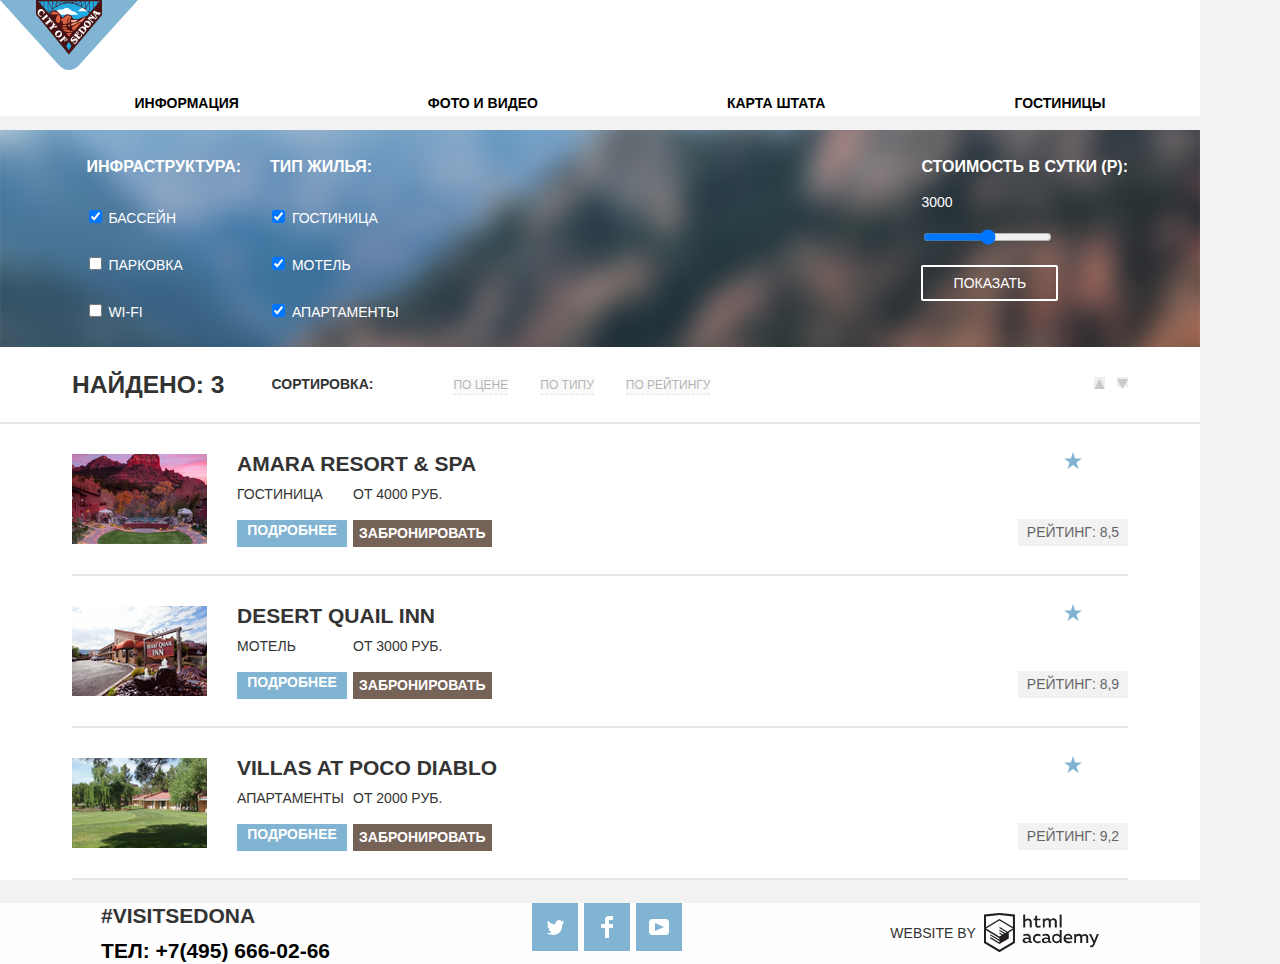
==== hotels.html @ a7560b4e "add basic css" ====
<!DOCTYPE html>
<html lang="en">
<head>
  <meta charset="UTF-8">
  <title>Поиск отелей в Седоне</title>
  <link rel="stylesheet" href="css/style.css">
</head>
<body>
  <header class="page-header">
    <nav>
      <a class="logo" href="index.html">
        <img src="img/logo-sedona.svg" alt="Логотип сайта" width="138" height="70">
      </a>
      <ul class="site-navigation">
        <li><a href="#">Информация</a></li>
        <li><a href="#">Фото и видео</a></li>
        <li><a href="#">Карта штата</a></li>
        <li><a class="current">Гостиницы</a></li>
      </ul>
    </nav>
  </header>
  <main class="page-content">
    <h1 class="visually-hidden">Выбрать подходящий отель в Седоне</h1>
    <section class="filer">
      <h2 class="visually-hidden">Фильтр отелей</h2>
      <form action="https://echo.htmlacademy.ru" method="get" oninput="sumoutput.value=suminput.value" class="hotels-filter-form">
        <div class="left-col-filters">
          <fieldset>
          <legend>Инфраструктура:</legend>
          <ul class="filers-list">
            <li class="filers-item">
              <input type="checkbox" name="swimming-pool" id="filter-swimming-pool" checked>
              <label for="filter-swimming-pool">Бассейн</label>
            </li>
            <li class="filers-item">
              <input type="checkbox" name="parking" id="filter-parking">
              <label for="filter-parking">Парковка</label>
            </li>
            <li class="filers-item">
              <input type="checkbox" name="wifi" id="filter-wifi">
              <label for="filter-wifi">Wi-fi</label>
            </li>
          </ul>
        </fieldset>
        <fieldset>
          <legend>Тип жилья:</legend>
          <ul class="filers-list">
            <li class="filers-item">
              <input type="checkbox" name="hotel" id="filter-hotel" checked>
              <label for="filter-hotel">Гостиница</label>
            </li>
            <li class="filers-item">
              <input type="checkbox" name="motel" id="filter-motel" checked>
              <label for="filter-motel">Мотель</label>
            </li>
            <li class="filers-item">
              <input type="checkbox" name="apartments" id="filter-apartments" checked>
              <label for="filter-apartments">Апартаменты</label>
            </li>
          </ul>
        </fieldset>
        </div>
        <div class="right-col-filters">
          <label for="sum-input">Стоимость в сутки (Р):</label>
          <p>
            <output name="sumoutput">3000</output>
          </p>
          <input type="range" id="sum-input" name="suminput" min="0" max="4000" step="1">
          <p>
            <button type="submit" class="show">Показать</button>
          </p>
        </div>
      </form>
    </section>
    <section class="search-results">
      <h2 class="visually-hidden">Список отелей</h2>
      <section class="sort-hotels">
        <div class="found-hotels">
          <h3 class="found-title">Найдено: 3</h3>
        </div>
        <form action="https://echo.htmlacademy.ru" method="get" class="sorting-form">
          <h4 class="param-sorting-title">Сортировка:</h4>
          <ul class="param-sorting-list">
            <li>
              <button type="submit" class="param">По цене</button>
            </li>
            <li>
              <button type="submit" class="param">По типу</button>
            </li>
            <li>
              <button type="submit" class="param">По рейтингу</button>
            </li>
          </ul>
        </form>
        <form action="https://echo.htmlacademy.ru" method="get" class="ranking-form">
          <ul class="ranking-list">
          <li>
            <button type="submit" class="ranking" aria-label="По возрастанию">
              <svg xmlns="http://www.w3.org/2000/svg" width="11" height="10" viewBox="0 0 11 10"><path class="arrow up" fill="#231F20" d="M5.5 0L0 10h11z"/></svg>
            </button>
          </li>
          <li>
            <button type="submit" class="ranking" aria-label="По убыванию">
              <svg xmlns="http://www.w3.org/2000/svg" width="11" height="10" viewBox="0 0 11 10"><path class="arrow down" fill="#231F20" d="M5.5 10L0 0h11"/></svg>
            </button>
          </li>
        </ul>
        </form>
      </section>
      <ul class="hotels-list">
        <li class="hotels-item">
          <img src="img/hotel-amara.jpg" alt="Отель Amara resort & Spa" width="135" height="90">
          <section class="hotel-info">
            <h3 class="hotel-name">Amara resort & Spa</h3>
            <div class="hotel-info-columns">
              <div class="left-column">
                <span class="hotel-type">Гостиница</span>
                <a class="more-info" href="#">Подробнее</a>
              </div>
              <div class="right-column">
                <span class="price">от 4000 руб.</span>
                <button type="submit" class="book">Забронировать</button>
              </div>
            </div>
          </section>
          <section class="hotel-rating">
            <div class="star-rating"></div>
            <div class="numeric-rating">Рейтинг: 8,5</div>
          </section>
        </li>
        <li class="hotels-item">
          <img src="img/hotel-desert.jpg" alt="Мотель Desert Quail Inn" width="135" height="90">
          <section class="hotel-info">
            <h3 class="hotel-name">Desert Quail Inn</h3>
            <div class="hotel-info-columns">
            <div class="left-column">
              <span class="hotel-type">Мотель</span>
              <a class="more-info" href="#">Подробнее</a>
            </div>
            <div class="right-column">
              <span class="price">от 3000 руб.</span>
              <button type="submit" class="book">Забронировать</button>
            </div>
            </div>
          </section>
          <section class="hotel-rating">
            <div class="star-rating"></div>
            <div class="numeric-rating">Рейтинг: 8,9</div>
          </section>
        </li>
        <li class="hotels-item">
          <img src="img/hotel-villas.jpg" alt="Апартаменты Villas At Poco Diablo" width="135" height="90">
          <section class="hotel-info">
            <h3 class="hotel-name">Villas At Poco Diablo</h3>
            <div class="hotel-info-columns">
            <div class="left-column">
              <span class="hotel-type">Апартаменты</span>
              <a class="more-info" href="#">Подробнее</a>
            </div>
            <div class="right-column">
              <span class="price">от 2000 руб.</span>
              <button type="submit" class="book">Забронировать</button>
            </div>
            </div>
          </section>
          <section class="hotel-rating">
            <div class="star-rating"></div>
            <div class="numeric-rating">Рейтинг: 9,2</div>
          </section>
        </li>
      </ul>
    </section>
  </main>
  <footer class="page-footer">
    <div class="contacts">
      <p>#VisitSedona</p>
      <div><a href="tel:+74956660266">Тел: +7(495) 666-02-66</a></div>
    </div>
    <ul class="socials-list">
      <li class="socials-item">
        <a href="#" target="_blank" aria-label="Twitter">
          <svg class="social-icon" xmlns="http://www.w3.org/2000/svg" xmlns:xlink="http://www.w3.org/1999/xlink" width="17" height="15" viewBox="0 0 17 15"><path fill="#FFF" d="M10.95.144c1.685-.496 2.984.27 3.577 1.179.673-.231 1.331-.481 2.011-.708a2.345 2.345 0 0 1-.857 1.768c.685.17 1.304-.491 1.304-.491-.169 1-1.006 1.788-1.563 2.024-.231 6.75-3.175 11.217-10.077 11.082h-.446c-.41 0-4.164-.46-4.898-1.887 2.271.196 3.893-.422 4.693-1.177-.96-.3-2.679-.477-2.979-2.95.349.106.564.228 1.19.119C1.705 8.247.374 7.53.448 5.33c.285.328 1.067.536 1.34.472C1.085 5.561-.182 2.442.894.85c1.818 1.854 3.735 3.606 7.152 3.773C8.254 2.33 9.183.793 10.95.144z"/></svg>
        </a>
      </li>
      <li class="socials-item">
        <a href="#" target="_blank" aria-label="Facebook">
          <svg xmlns="http://www.w3.org/2000/svg" width="12" height="22" viewBox="0 0 12 22"><path class="social-icon" fill="#FFF" d="M12 4V0H8a4 4 0 0 0-4 4v4H0v4h4v10h4V12h4V8H8V4h4z"/></svg>
        </a>
      </li>
      <li class="socials-item">
        <a href="#" target="_blank" aria-label="YouTube">
          <svg xmlns="http://www.w3.org/2000/svg" xmlns:xlink="http://www.w3.org/1999/xlink" width="20" height="16" viewBox="0 0 20 16"><path class="social-icon" fill="#FFF" d="M17 0H3C1.35 0 0 1.35 0 3v10c0 1.65 1.35 3 3 3h14c1.65 0 3-1.35 3-3V3c0-1.65-1.35-3-3-3zM6.027 11.998V4.002L15.014 8l-8.987 3.998z"/></svg>
        </a>
      </li>
    </ul>
    <p class="copyright">
      <span>Website by </span>
      <a href="https://htmlacademy.ru/intensive/htmlcss" target="_blank">
        <svg id="Layer_1" data-name="Layer 1" xmlns="http://www.w3.org/2000/svg" viewBox="0 0 108.08 36.85"><title>Логотип htmlAcademy</title><path class="html-logo" d="M44.61,26.88a2,2,0,0,0,.55-0.1v1.33a3.25,3.25,0,0,1-1.18.21,1.67,1.67,0,0,1-1.67-1,4.84,4.84,0,0,1-3.14,1.08c-1.51,0-2.91-.83-2.91-2.55,0-2.13,2-2.79,3.71-2.79a11.08,11.08,0,0,1,2.17.25v-0.3c0-1-.76-1.77-2.19-1.77a7.42,7.42,0,0,0-3,.64v-1.7a10.21,10.21,0,0,1,3.19-.55c2.36,0,3.81,1.12,3.81,3.65v3a0.54,0.54,0,0,0,.49.59h0.17Zm-6.44-1.13A1.35,1.35,0,0,0,39.63,27h0.11a3.39,3.39,0,0,0,2.41-1V24.58a9.72,9.72,0,0,0-1.81-.21c-1,0-2.16.33-2.16,1.38h0Zm12.36-6.11a5,5,0,0,1,2.57.64V22a4.08,4.08,0,0,0-2.3-.7,2.75,2.75,0,1,0,0,5.49,5,5,0,0,0,2.43-.64v1.71a6.27,6.27,0,0,1-2.76.57A4.21,4.21,0,0,1,46,24.51q0-.21,0-0.41a4.32,4.32,0,0,1,4.18-4.46h0.38Zm12.17,7.24a2,2,0,0,0,.55-0.1v1.33a3.25,3.25,0,0,1-1.18.21,1.67,1.67,0,0,1-1.67-1,4.84,4.84,0,0,1-3.14,1.08c-1.51,0-2.91-.83-2.91-2.55,0-2.13,2-2.79,3.71-2.79a11.08,11.08,0,0,1,2.17.25v-0.3c0-1-.76-1.77-2.19-1.77a7.42,7.42,0,0,0-3,.64v-1.7a10.21,10.21,0,0,1,3.19-.55c2.36,0,3.81,1.12,3.81,3.65v3a0.54,0.54,0,0,0,.49.59h0.17Zm-6.44-1.13A1.35,1.35,0,0,0,57.73,27h0.11a3.39,3.39,0,0,0,2.41-1V24.58a9.72,9.72,0,0,0-1.81-.21c-1.06,0-2.16.33-2.16,1.38h0ZM73,16V28.2H71.35V26.88a3.88,3.88,0,0,1-3.19,1.54,4.4,4.4,0,0,1,0-8.78,3.81,3.81,0,0,1,3,1.3V16H73Zm-4.53,5.22a2.76,2.76,0,1,0,0,5.52A2.86,2.86,0,0,0,71.15,25V23A2.91,2.91,0,0,0,68.49,21.27ZM79,19.64c3.31,0,4.46,2.68,3.92,5.09H76.7c0.21,1.5,1.67,2.11,3.19,2.11a6.11,6.11,0,0,0,2.64-.59v1.6a7.14,7.14,0,0,1-3,.57C77,28.42,74.78,27,74.78,24a4.18,4.18,0,0,1,4-4.39H79Zm0.09,1.54a2.28,2.28,0,0,0-2.44,2.1v0.06H81.3A2,2,0,0,0,79.13,21.18Zm5.73,7V19.87h1.65v1a3.81,3.81,0,0,1,2.78-1.27A2.86,2.86,0,0,1,91.89,21a4.12,4.12,0,0,1,2.91-1.33A3.06,3.06,0,0,1,98,23V28.2h-1.9V23.05a1.59,1.59,0,0,0-1.42-1.75H94.42a2.8,2.8,0,0,0-2.07,1.12V28.2h-1.9V23.05A1.59,1.59,0,0,0,89,21.31H88.8a3,3,0,0,0-2.21,1.29v5.63H84.86Zm21.31-8.33h1.9l-3.91,9.46c-0.9,2.17-2.09,2.86-3.35,2.86a4.76,4.76,0,0,1-1.1-.14V30.46a2.86,2.86,0,0,0,.85.12c0.9,0,1.58-.64,2.07-1.9l0.17-.42-4-8.4h2l2.86,6.29ZM38.73,1.46V6.22a3.81,3.81,0,0,1,2.7-1.14,3.25,3.25,0,0,1,3.44,3.4v5.15H43V8.72a1.81,1.81,0,0,0-1.61-2h-0.3a2.93,2.93,0,0,0-2.32,1.39v5.52h-1.9V1.46h1.9ZM49.94,2.31v3h3V6.91h-3v3.81c0,1.1.5,1.46,1.58,1.46a4.49,4.49,0,0,0,1.69-.33v1.6A6.8,6.8,0,0,1,51,13.8a2.55,2.55,0,0,1-2.86-2.74V6.89H46.58V5.26h1.5V2.74Zm5.4,11.31V5.28H57v1A3.81,3.81,0,0,1,59.77,5a2.86,2.86,0,0,1,2.6,1.33A4.12,4.12,0,0,1,65.28,5,3.06,3.06,0,0,1,68.44,8.4v5.21h-1.9V8.46a1.59,1.59,0,0,0-1.42-1.75H64.89a2.8,2.8,0,0,0-2.07,1.12v5.78h-1.9V8.46A1.59,1.59,0,0,0,59.5,6.71H59.27A3,3,0,0,0,57.06,8v5.63H55.34ZM71.17,1.45H73V13.6H71.17V1.45ZM14.71,0H14.55L0,1.54V28.21l14.55,8.66,14.55-8.66V1.54Zm12.5,27.1L14.55,34.64,1.9,27.12V16.18l12.59,7.5V25L5.86,19.9v1.31l8.68,5.21v1.39L5.87,22.65V24l8.68,5.21,8.75-5.24V18.31L27.2,16V27.12Zm0-12.53-3.48,2-1.6,1L14.51,13v1.31L21,18.23H21l-0.14.09-1,.54-5.37-3.2V17l4.24,2.52-1,.67-3.2-1.9v1.31l2.1,1.24L14.5,22.1,2,14.65,14.51,7.11Zm0-1.32L14.49,5.76,1.91,13.25v-10L14.56,1.92,27.21,3.25v10h0Z" transform="translate(0 -0.02)" fill="#231f20"/></svg>
      </a>
    </p>
  </footer>
</body>
</html>
---- css/style.css ----
/* Variables */

:root {
  --white: #FFFFFF;
  --dark: #666666;
  --middle-dark: #333333;
  --black: #000000;

  --lightest-gray: #f2f2f2;
  --light-gray: #eeeeee;
  --middle-gray: #CACACA;
  --dark-gray: #A9A9A9;
  --hotels-border-gray: #E5E5E5;

  --light-blue: #81B3D2;
  --blue: #669EC0;
  --dark-blue: #5496BD;

  --light-brown: #766357;
  --brown: #604E43;
  --dark-brown: #503E33;
}

/* Global */

body {
  width: 1200px;
  margin: 0;
  padding: 0;
  font-family: 'PT Sans', sans-serif;
  font-size: 14px;
  line-height: 21px;
  color: var(--middle-dark);
  text-transform: uppercase;
  background-color: var(--lightest-gray);
}

a {
  text-decoration: none;
}

img {
  max-width: 100%;
  height: auto;
}

.visually-hidden {
  position: absolute;
  width: 1px;
  height: 1px;
  overflow: hidden;
  clip: rect(0 0 0 0);
}

/* Main navigation */

.page-header {
  background: var(--white);
}

.site-navigation {
  list-style: none;
  font-weight: bold;
  line-height: 26px;
  display: flex;
  justify-content: space-around;
}

.site-navigation a {
  color: var(--black);
}

.site-navigation a:hover {
  color: var(--light-blue);
}

.site-navigation a:active {
  color: var(--black);
  mix-blend-mode: normal;
  opacity: 0.3;
}

.site-navigation a:focus {
  color: var(--light-brown);
}

/*Promo*/

.page-content {
  background: var(--white);
}

.promo-images {
  position: relative;
}

.promo-images::before {
  content: "";
  width: 456.65px;
  height: 350.88px;
  background-image: url("../img/intro-welcome.svg");
  background-repeat: no-repeat;
  position: absolute;
  top: 77.35px;
  left: 371.38px;
}

.promo-images::after {
  content: "";
  width: 1200px;
  height: 57px;
  background-image: url("../img/intro-mask.svg");
  background-repeat: no-repeat;
  position: absolute;
  bottom: 6px;
  left: 0;
}

.promo p {
  text-align: center;
  line-height: 26px;
}

.promo-content {
  font-weight: bold;
  font-size: 21px;
}

/*Reasons*/

.reasons-list {
  display: flex;
  list-style: none;
  flex-wrap: wrap;
  padding: 0;
}

.main-reason {
  display: flex;
  flex-wrap: wrap;
}

.reason-info {
  width: 400px;
  height: 256px;
  background: var(--light-blue);
  color: var(--white);
  text-align: center;
  display: flex;
  flex-direction: column;
  align-items: center;
  justify-content: center;
}

.advantages-list {
  display: flex;
  list-style: none;
  margin: 0;
  padding: 0;
}

.advantages-item {
  text-align: center;
}

.accommodation::before {
  content: "";
  width: 75px;
  height: 72px;
  background-image: url("../img/icon-1.svg");
  background-position: center center;
  position: absolute;
}

.meals::before {
  content: "";
  width: 75px;
  height: 72px;
  background-image: url("../img/icon-3.svg");
  background-position: center center;
  position: absolute;
}

.souvenirs::before {
  content: "";
  width: 75px;
  height: 72px;
  background-image: url("../img/icon-2.svg");
  background-position: center center;
  position: absolute;
}

.reverse {
  flex-direction: row-reverse;
}

.fixed-width {
  width: 400px;
  background: var(--light-gray);
  color: var(--black);
}

/*Hotels search*/

.hotels-search {
  display: flex;
  flex-direction: column;
  justify-content: center;
  align-items: center;
}

.hotels-search-content {
  text-align: center;
  width: 435px;
}

.hotels-search-title {
  font-weight: bold;
  font-size: 30px;
  line-height: 24px;
}

button.hotels-search {
  width: 568px;
  height: 86px;
  background: var(--light-brown);
  color: var(--white);
  font-size: 21px;
  line-height: 26px;
  text-transform: uppercase;
  font-weight: bold;
}

button.hotels-search:hover {
  background: var(--brown);
}

button.hotels-search:focus {
  background: var(--dark-brown);
  mix-blend-mode: normal;
  color: rgba(255, 255, 255, 0.3);
}

button.search {
  width: 458px;
  height: 58px;
  background: var(--light-blue);
  color: var(--white);
  font-size: 21px;
  line-height: 26px;
  text-transform: uppercase;
  font-weight: bold;
}

button.search:hover {
  background: var(--blue);
}

button.search:focus {
  background: var(--dark-blue);
  mix-blend-mode: normal;
  color: rgba(255, 255, 255, 0.3);
}

.hotels-search-form {
  width: 568px;
  height: 395px;
  display: flex;
  flex-direction: column;
  justify-content: space-evenly;
  align-items: center;
}

.search-inputs p {
  margin: 0;
}

.hotels-search-form label {
  font-weight: bold;
  font-size: 14px;
  line-height: 26px;
}

.hotels-search-form input {
  height: 38px;
  background: var(--lightest-gray);
  font-size: 14px;
  line-height: 26px;
  font-weight: bold;
  color: var(--black);
  text-transform: uppercase;
  border: none;
}

.search-inputs {
  display: flex;
  flex-direction: column;
  align-items: center;
}

.calendar {
  margin-bottom: 30px;
  width: 346px;
  background-image: url("../img/calendar.svg");
  background-position: center center;
  background-repeat: no-repeat;
}

.visitors {
  width: 114px;
  text-align: center;
}

.adults{
  margin-right: 53px;
}

/*Footer*/

.page-footer {
  background: rgba(255, 255, 255, 0.9);
  display: flex;
  justify-content: space-around;
  margin-top: 23px;
}

.contacts {
  font-weight: bold;
  font-size: 21px;
  line-height: 26px;
}

.contacts a {
  color: var(--black);
}

.contacts a:hover {
  color: var(--light-blue);
}

.contacts a:focus {
  mix-blend-mode: normal;
  opacity: 0.3;
}

.contacts p {
  margin: 0 0 9px 0;
}

.socials-list {
  list-style: none;
  display: flex;
  margin: 0;
  padding: 0;
}

.socials-item a {
  width: 46px;
  height: 48px;
  display: flex;
  justify-content: center;
  align-items: center;
  background: var(--light-blue);
  margin-right: 6px;
}

.socials-item a:hover {
  background: var(--blue);
}

.socials-item a:focus, .socials-item a:active {
  background: var(--dark-blue);
}

.social-icon:focus, .social-icon:active {
  mix-blend-mode: normal;
  opacity: 0.3;
}

.copyright {
  margin: 0;
  display: flex;
  justify-content: center;
  align-items: center;
}

.copyright a {
  width: 115px;
  height: 41px;
  margin-left: 8px;
}

.copyright a:hover, .html-logo:hover {
  fill: var(--light-blue);
}

.html-logo:focus, .html-logo:active {
  fill: var(--dark);
  mix-blend-mode: normal;
  opacity: 0.3;
}

/*Hotels page*/
/*Hotels filter*/

.filer {
  background-image: url("../img/background-blur.png");
  background-position: 0 0;
  background-repeat: no-repeat;
  color: var(--white);
}

.left-col-filters fieldset {
  border: none;
  margin-top: 26px;
}

.left-col-filters legend {
  font-size: 16px;
  font-weight: bold;
}

.filers-list {
  padding: 0;
  list-style: none;
}

.filers-item {
  margin-top: 25px;
}

.hotels-filter-form {
  display: flex;
  justify-content: space-between;
}

.left-col-filters {
  display: flex;
  flex-direction: row;
  margin-left: 72px;
}

.right-col-filters {
  margin-right: 72px;
  margin-bottom: 32px;
  margin-top: 26px;
}

.right-col-filters label {
  font-size: 16px;
  font-weight: bold;
}

button.show {
  width: 137px;
  height: 36px;
  border: 2px solid #FFFFFF;
  box-sizing: border-box;
  border-radius: 2px;
  background: transparent;
  font-size: 14px;
  line-height: 21px;
  color: var(--white);
  text-transform: uppercase;
}

/*Sort hotels*/

.sorting-form {
  display: flex;
}

.sort-hotels {
  border-bottom: 2px solid var(--hotels-border-gray);
  padding: 0 72px;
  display: flex;
  align-items: center;
}

.found-hotels {
  display: flex;
  justify-content: space-between;
  align-items: center;
  font-weight: bold;
  font-size: 21px;
  line-height: 26px;
  margin-right: 47px;
}

.param-sorting-title {
  margin-right: 40px;
}

.param-sorting-list, .ranking-list {
  list-style: none;
  display: flex;
  align-items: center;
}

.sorting-form {
  margin-right: auto;
}

button.param {
  border: none;
  font-size: 12px;
  line-height: 18px;
  text-transform: uppercase;
  color: var(--black);
  mix-blend-mode: normal;
  opacity: 0.3;
  margin-right: 32px;
  padding: 0;
  border-bottom: 1px dashed var(--light-blue);
}

button.param:hover {
  opacity: 1;
  color: var(--light-blue);
}

button.param:focus {
  color: var(--black);
  border: none;
}

.ranking {
  border: none;
  width: 11px;
  height: 10px;
  fill: var(--middle-gray);
  padding: 0;
}

.ranking-list li:first-child {
  margin-right: 12px;
}

.arrow {
  fill: var(--middle-gray)
}

.arrow:hover {
  fill: var(--black);
}

.arrow:active, .arrow:focus {
  fill: var(--light-blue);
}

/*Hotels search results*/

.hotels-list {
  list-style: none;
  margin: 0;
  padding: 0;
}

.hotels-item {
  list-style: none;
  display: flex;
  border-bottom: 2px solid var(--hotels-border-gray);
  margin: 0 72px;
  align-items: center;
  justify-content: flex-start;
}

.hotels-item img {
  margin: 30px 30px 30px 0;
}

.hotel-info {
  margin-right: auto;
  display: flex;
  flex-direction: column;
}

.hotel-info-columns {
  display: flex;
}

.hotel-info h3 {
  margin: 0 0 7px 0;
  font-weight: bold;
  font-size: 21px;
  line-height: 26px;
}

.left-column, .right-column {
  display: flex;
  flex-direction: column;
}

.more-info {
  width: 110px;
  height: 27px;
  background: var(--light-blue);
  color: var(--white);
  text-align: center;
  font-weight: bold;
  line-height: 21px;
  margin-right: 6px;
  margin-top: 15.5px;
}

.book {
  height: 27px;
  border: none;
  font-style: normal;
  font-weight: bold;
  font-size: 14px;
  line-height: 21px;
  background: var(--light-brown);
  color: var(--white);
  text-transform: uppercase;
  margin-top: 15.5px;
}

.star-rating {
  width: 110px;
  height: 17px;
  background-image: url("../img/star.svg");
  background-position: center center;
  background-repeat: no-repeat;
  margin-bottom: 50px;
}

.numeric-rating {
  background: var(--lightest-gray);
  color: var(--dark);
  text-align: center;
  padding: 3px 0;
}
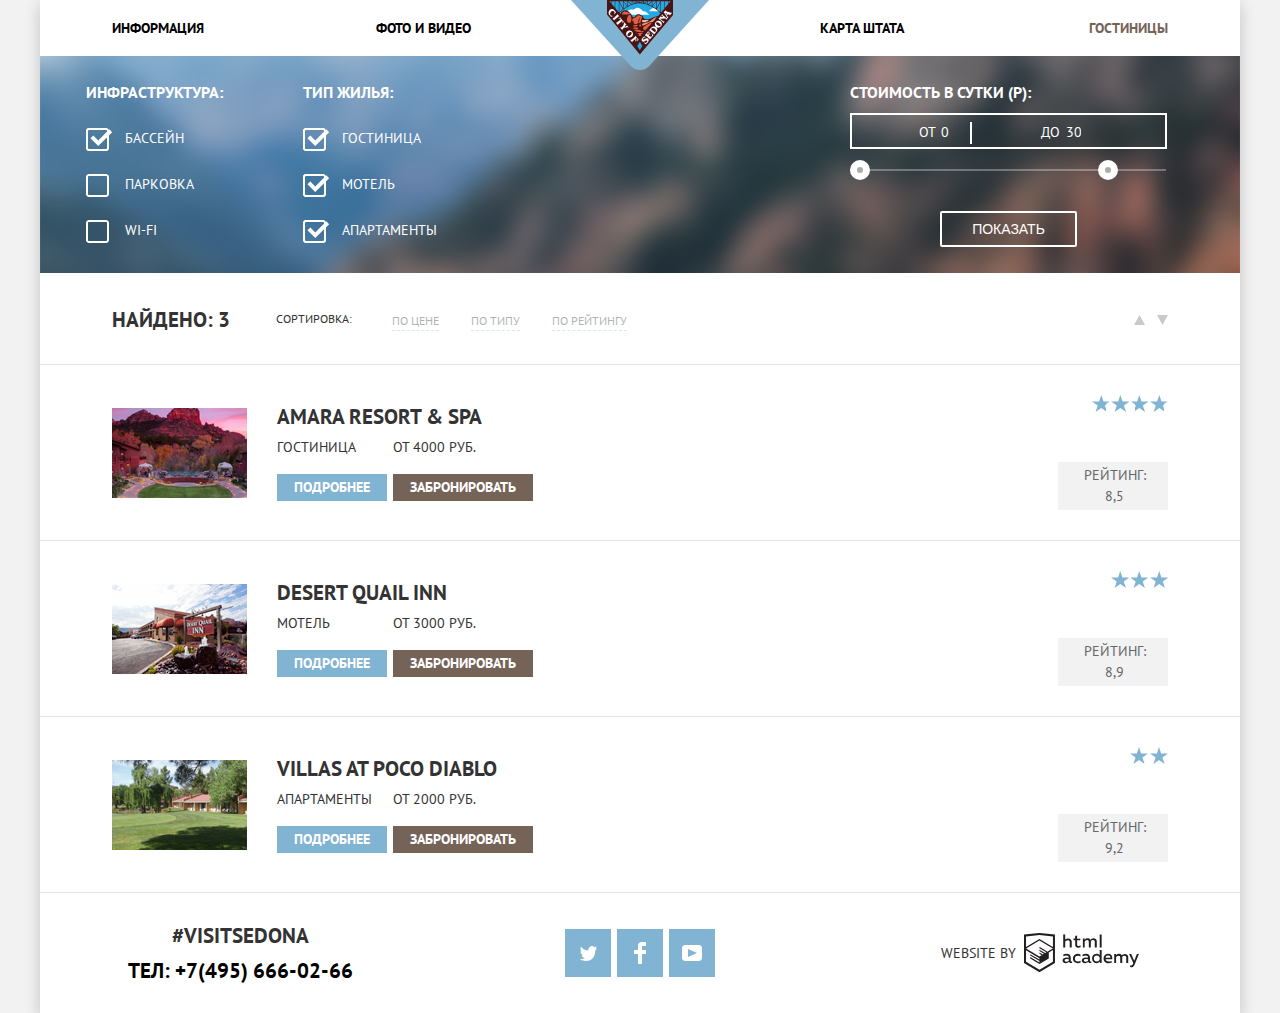
==== commit 2a77e412: "add more css" ====
--- a/hotels.html
+++ b/hotels.html
@@ -1,21 +1,23 @@
 <!DOCTYPE html>
-<html lang="en">
+<html lang="ru">
 <head>
   <meta charset="UTF-8">
   <title>Поиск отелей в Седоне</title>
+  <link href="https://fonts.googleapis.com/css2?family=PT+Sans:wght@400;700&display=swap" rel="stylesheet">
   <link rel="stylesheet" href="css/style.css">
 </head>
-<body>
+<body class="page-body">
+<div class="page-wrap">
   <header class="page-header">
     <nav>
       <a class="logo" href="index.html">
         <img src="img/logo-sedona.svg" alt="Логотип сайта" width="138" height="70">
       </a>
       <ul class="site-navigation">
-        <li><a href="#">Информация</a></li>
-        <li><a href="#">Фото и видео</a></li>
-        <li><a href="#">Карта штата</a></li>
-        <li><a class="current">Гостиницы</a></li>
+        <li class="align-left"><a href="#">Информация</a></li>
+        <li class="align-left"><a href="#">Фото и видео</a></li>
+        <li class="align-right"><a href="#">Карта штата</a></li>
+        <li class="align-right"><a class="current">Гостиницы</a></li>
       </ul>
     </nav>
   </header>
@@ -28,16 +30,16 @@
           <fieldset>
           <legend>Инфраструктура:</legend>
           <ul class="filers-list">
-            <li class="filers-item">
-              <input type="checkbox" name="swimming-pool" id="filter-swimming-pool" checked>
+            <li class="filer-option">
+              <input type="checkbox" name="swimming-pool" id="filter-swimming-pool" class="visually-hidden filter-input-checkbox" checked>
               <label for="filter-swimming-pool">Бассейн</label>
             </li>
-            <li class="filers-item">
-              <input type="checkbox" name="parking" id="filter-parking">
+            <li class="filer-option">
+              <input type="checkbox" name="parking" id="filter-parking" class="visually-hidden filter-input-checkbox">
               <label for="filter-parking">Парковка</label>
             </li>
-            <li class="filers-item">
-              <input type="checkbox" name="wifi" id="filter-wifi">
+            <li class="filer-option">
+              <input type="checkbox" name="wifi" id="filter-wifi" class="visually-hidden filter-input-checkbox">
               <label for="filter-wifi">Wi-fi</label>
             </li>
           </ul>
@@ -45,27 +47,42 @@
         <fieldset>
           <legend>Тип жилья:</legend>
           <ul class="filers-list">
-            <li class="filers-item">
-              <input type="checkbox" name="hotel" id="filter-hotel" checked>
+            <li class="filer-option">
+              <input type="checkbox" name="hotel" id="filter-hotel" class="visually-hidden filter-input-checkbox" checked>
               <label for="filter-hotel">Гостиница</label>
             </li>
-            <li class="filers-item">
-              <input type="checkbox" name="motel" id="filter-motel" checked>
+            <li class="filer-option">
+              <input type="checkbox" name="motel" id="filter-motel" class="visually-hidden filter-input-checkbox" disabled checked>
               <label for="filter-motel">Мотель</label>
             </li>
-            <li class="filers-item">
-              <input type="checkbox" name="apartments" id="filter-apartments" checked>
+            <li class="filer-option">
+              <input type="checkbox" name="apartments" id="filter-apartments" class="visually-hidden filter-input-checkbox" checked>
               <label for="filter-apartments">Апартаменты</label>
             </li>
           </ul>
         </fieldset>
         </div>
         <div class="right-col-filters">
-          <label for="sum-input">Стоимость в сутки (Р):</label>
-          <p>
-            <output name="sumoutput">3000</output>
-          </p>
-          <input type="range" id="sum-input" name="suminput" min="0" max="4000" step="1">
+          <fieldset>
+            <legend>Стоимость в сутки (Р):</legend>
+            <div class="range-filter">
+              <div class="price-controls">
+                <label class="min-price">
+                  от <input type="number" name="min-price" value="0">
+                </label>
+                <label class="max-price">
+                  до <input type="number" name="max-price" value="3000">
+                </label>
+              </div>
+              <div class="range-controls">
+                <div class="scale">
+                  <div class="bar"></div>
+                </div>
+                <div class="toggle toggle-min"></div>
+                <div class="toggle toggle-max"></div>
+              </div>
+            </div>
+          </fieldset>
           <p>
             <button type="submit" class="show">Показать</button>
           </p>
@@ -124,7 +141,7 @@
             </div>
           </section>
           <section class="hotel-rating">
-            <div class="star-rating"></div>
+            <div class="star-rating four-stars"></div>
             <div class="numeric-rating">Рейтинг: 8,5</div>
           </section>
         </li>
@@ -144,7 +161,7 @@
             </div>
           </section>
           <section class="hotel-rating">
-            <div class="star-rating"></div>
+            <div class="star-rating three-stars"></div>
             <div class="numeric-rating">Рейтинг: 8,9</div>
           </section>
         </li>
@@ -164,7 +181,7 @@
             </div>
           </section>
           <section class="hotel-rating">
-            <div class="star-rating"></div>
+            <div class="star-rating two-stars"></div>
             <div class="numeric-rating">Рейтинг: 9,2</div>
           </section>
         </li>
@@ -178,27 +195,22 @@
     </div>
     <ul class="socials-list">
       <li class="socials-item">
-        <a href="#" target="_blank" aria-label="Twitter">
-          <svg class="social-icon" xmlns="http://www.w3.org/2000/svg" xmlns:xlink="http://www.w3.org/1999/xlink" width="17" height="15" viewBox="0 0 17 15"><path fill="#FFF" d="M10.95.144c1.685-.496 2.984.27 3.577 1.179.673-.231 1.331-.481 2.011-.708a2.345 2.345 0 0 1-.857 1.768c.685.17 1.304-.491 1.304-.491-.169 1-1.006 1.788-1.563 2.024-.231 6.75-3.175 11.217-10.077 11.082h-.446c-.41 0-4.164-.46-4.898-1.887 2.271.196 3.893-.422 4.693-1.177-.96-.3-2.679-.477-2.979-2.95.349.106.564.228 1.19.119C1.705 8.247.374 7.53.448 5.33c.285.328 1.067.536 1.34.472C1.085 5.561-.182 2.442.894.85c1.818 1.854 3.735 3.606 7.152 3.773C8.254 2.33 9.183.793 10.95.144z"/></svg>
-        </a>
+        <a href="#" target="_blank" class="twitter" aria-label="Twitter"></a>
       </li>
       <li class="socials-item">
-        <a href="#" target="_blank" aria-label="Facebook">
-          <svg xmlns="http://www.w3.org/2000/svg" width="12" height="22" viewBox="0 0 12 22"><path class="social-icon" fill="#FFF" d="M12 4V0H8a4 4 0 0 0-4 4v4H0v4h4v10h4V12h4V8H8V4h4z"/></svg>
-        </a>
+        <a href="#" target="_blank" class="facebook" aria-label="Facebook"></a>
       </li>
       <li class="socials-item">
-        <a href="#" target="_blank" aria-label="YouTube">
-          <svg xmlns="http://www.w3.org/2000/svg" xmlns:xlink="http://www.w3.org/1999/xlink" width="20" height="16" viewBox="0 0 20 16"><path class="social-icon" fill="#FFF" d="M17 0H3C1.35 0 0 1.35 0 3v10c0 1.65 1.35 3 3 3h14c1.65 0 3-1.35 3-3V3c0-1.65-1.35-3-3-3zM6.027 11.998V4.002L15.014 8l-8.987 3.998z"/></svg>
-        </a>
+        <a href="#" target="_blank" class="youtube" aria-label="YouTube"></a>
       </li>
     </ul>
     <p class="copyright">
       <span>Website by </span>
-      <a href="https://htmlacademy.ru/intensive/htmlcss" target="_blank">
-        <svg id="Layer_1" data-name="Layer 1" xmlns="http://www.w3.org/2000/svg" viewBox="0 0 108.08 36.85"><title>Логотип htmlAcademy</title><path class="html-logo" d="M44.61,26.88a2,2,0,0,0,.55-0.1v1.33a3.25,3.25,0,0,1-1.18.21,1.67,1.67,0,0,1-1.67-1,4.84,4.84,0,0,1-3.14,1.08c-1.51,0-2.91-.83-2.91-2.55,0-2.13,2-2.79,3.71-2.79a11.08,11.08,0,0,1,2.17.25v-0.3c0-1-.76-1.77-2.19-1.77a7.42,7.42,0,0,0-3,.64v-1.7a10.21,10.21,0,0,1,3.19-.55c2.36,0,3.81,1.12,3.81,3.65v3a0.54,0.54,0,0,0,.49.59h0.17Zm-6.44-1.13A1.35,1.35,0,0,0,39.63,27h0.11a3.39,3.39,0,0,0,2.41-1V24.58a9.72,9.72,0,0,0-1.81-.21c-1,0-2.16.33-2.16,1.38h0Zm12.36-6.11a5,5,0,0,1,2.57.64V22a4.08,4.08,0,0,0-2.3-.7,2.75,2.75,0,1,0,0,5.49,5,5,0,0,0,2.43-.64v1.71a6.27,6.27,0,0,1-2.76.57A4.21,4.21,0,0,1,46,24.51q0-.21,0-0.41a4.32,4.32,0,0,1,4.18-4.46h0.38Zm12.17,7.24a2,2,0,0,0,.55-0.1v1.33a3.25,3.25,0,0,1-1.18.21,1.67,1.67,0,0,1-1.67-1,4.84,4.84,0,0,1-3.14,1.08c-1.51,0-2.91-.83-2.91-2.55,0-2.13,2-2.79,3.71-2.79a11.08,11.08,0,0,1,2.17.25v-0.3c0-1-.76-1.77-2.19-1.77a7.42,7.42,0,0,0-3,.64v-1.7a10.21,10.21,0,0,1,3.19-.55c2.36,0,3.81,1.12,3.81,3.65v3a0.54,0.54,0,0,0,.49.59h0.17Zm-6.44-1.13A1.35,1.35,0,0,0,57.73,27h0.11a3.39,3.39,0,0,0,2.41-1V24.58a9.72,9.72,0,0,0-1.81-.21c-1.06,0-2.16.33-2.16,1.38h0ZM73,16V28.2H71.35V26.88a3.88,3.88,0,0,1-3.19,1.54,4.4,4.4,0,0,1,0-8.78,3.81,3.81,0,0,1,3,1.3V16H73Zm-4.53,5.22a2.76,2.76,0,1,0,0,5.52A2.86,2.86,0,0,0,71.15,25V23A2.91,2.91,0,0,0,68.49,21.27ZM79,19.64c3.31,0,4.46,2.68,3.92,5.09H76.7c0.21,1.5,1.67,2.11,3.19,2.11a6.11,6.11,0,0,0,2.64-.59v1.6a7.14,7.14,0,0,1-3,.57C77,28.42,74.78,27,74.78,24a4.18,4.18,0,0,1,4-4.39H79Zm0.09,1.54a2.28,2.28,0,0,0-2.44,2.1v0.06H81.3A2,2,0,0,0,79.13,21.18Zm5.73,7V19.87h1.65v1a3.81,3.81,0,0,1,2.78-1.27A2.86,2.86,0,0,1,91.89,21a4.12,4.12,0,0,1,2.91-1.33A3.06,3.06,0,0,1,98,23V28.2h-1.9V23.05a1.59,1.59,0,0,0-1.42-1.75H94.42a2.8,2.8,0,0,0-2.07,1.12V28.2h-1.9V23.05A1.59,1.59,0,0,0,89,21.31H88.8a3,3,0,0,0-2.21,1.29v5.63H84.86Zm21.31-8.33h1.9l-3.91,9.46c-0.9,2.17-2.09,2.86-3.35,2.86a4.76,4.76,0,0,1-1.1-.14V30.46a2.86,2.86,0,0,0,.85.12c0.9,0,1.58-.64,2.07-1.9l0.17-.42-4-8.4h2l2.86,6.29ZM38.73,1.46V6.22a3.81,3.81,0,0,1,2.7-1.14,3.25,3.25,0,0,1,3.44,3.4v5.15H43V8.72a1.81,1.81,0,0,0-1.61-2h-0.3a2.93,2.93,0,0,0-2.32,1.39v5.52h-1.9V1.46h1.9ZM49.94,2.31v3h3V6.91h-3v3.81c0,1.1.5,1.46,1.58,1.46a4.49,4.49,0,0,0,1.69-.33v1.6A6.8,6.8,0,0,1,51,13.8a2.55,2.55,0,0,1-2.86-2.74V6.89H46.58V5.26h1.5V2.74Zm5.4,11.31V5.28H57v1A3.81,3.81,0,0,1,59.77,5a2.86,2.86,0,0,1,2.6,1.33A4.12,4.12,0,0,1,65.28,5,3.06,3.06,0,0,1,68.44,8.4v5.21h-1.9V8.46a1.59,1.59,0,0,0-1.42-1.75H64.89a2.8,2.8,0,0,0-2.07,1.12v5.78h-1.9V8.46A1.59,1.59,0,0,0,59.5,6.71H59.27A3,3,0,0,0,57.06,8v5.63H55.34ZM71.17,1.45H73V13.6H71.17V1.45ZM14.71,0H14.55L0,1.54V28.21l14.55,8.66,14.55-8.66V1.54Zm12.5,27.1L14.55,34.64,1.9,27.12V16.18l12.59,7.5V25L5.86,19.9v1.31l8.68,5.21v1.39L5.87,22.65V24l8.68,5.21,8.75-5.24V18.31L27.2,16V27.12Zm0-12.53-3.48,2-1.6,1L14.51,13v1.31L21,18.23H21l-0.14.09-1,.54-5.37-3.2V17l4.24,2.52-1,.67-3.2-1.9v1.31l2.1,1.24L14.5,22.1,2,14.65,14.51,7.11Zm0-1.32L14.49,5.76,1.91,13.25v-10L14.56,1.92,27.21,3.25v10h0Z" transform="translate(0 -0.02)" fill="#231f20"/></svg>
+      <a href="https://htmlacademy.ru/intensive/htmlcss" target="_blank" class="html-logo">
+        <svg id="Layer_1" data-name="Layer 1" xmlns="http://www.w3.org/2000/svg" viewBox="0 0 108.08 36.85"><title>Логотип htmlAcademy</title><path d="M44.61,26.88a2,2,0,0,0,.55-0.1v1.33a3.25,3.25,0,0,1-1.18.21,1.67,1.67,0,0,1-1.67-1,4.84,4.84,0,0,1-3.14,1.08c-1.51,0-2.91-.83-2.91-2.55,0-2.13,2-2.79,3.71-2.79a11.08,11.08,0,0,1,2.17.25v-0.3c0-1-.76-1.77-2.19-1.77a7.42,7.42,0,0,0-3,.64v-1.7a10.21,10.21,0,0,1,3.19-.55c2.36,0,3.81,1.12,3.81,3.65v3a0.54,0.54,0,0,0,.49.59h0.17Zm-6.44-1.13A1.35,1.35,0,0,0,39.63,27h0.11a3.39,3.39,0,0,0,2.41-1V24.58a9.72,9.72,0,0,0-1.81-.21c-1,0-2.16.33-2.16,1.38h0Zm12.36-6.11a5,5,0,0,1,2.57.64V22a4.08,4.08,0,0,0-2.3-.7,2.75,2.75,0,1,0,0,5.49,5,5,0,0,0,2.43-.64v1.71a6.27,6.27,0,0,1-2.76.57A4.21,4.21,0,0,1,46,24.51q0-.21,0-0.41a4.32,4.32,0,0,1,4.18-4.46h0.38Zm12.17,7.24a2,2,0,0,0,.55-0.1v1.33a3.25,3.25,0,0,1-1.18.21,1.67,1.67,0,0,1-1.67-1,4.84,4.84,0,0,1-3.14,1.08c-1.51,0-2.91-.83-2.91-2.55,0-2.13,2-2.79,3.71-2.79a11.08,11.08,0,0,1,2.17.25v-0.3c0-1-.76-1.77-2.19-1.77a7.42,7.42,0,0,0-3,.64v-1.7a10.21,10.21,0,0,1,3.19-.55c2.36,0,3.81,1.12,3.81,3.65v3a0.54,0.54,0,0,0,.49.59h0.17Zm-6.44-1.13A1.35,1.35,0,0,0,57.73,27h0.11a3.39,3.39,0,0,0,2.41-1V24.58a9.72,9.72,0,0,0-1.81-.21c-1.06,0-2.16.33-2.16,1.38h0ZM73,16V28.2H71.35V26.88a3.88,3.88,0,0,1-3.19,1.54,4.4,4.4,0,0,1,0-8.78,3.81,3.81,0,0,1,3,1.3V16H73Zm-4.53,5.22a2.76,2.76,0,1,0,0,5.52A2.86,2.86,0,0,0,71.15,25V23A2.91,2.91,0,0,0,68.49,21.27ZM79,19.64c3.31,0,4.46,2.68,3.92,5.09H76.7c0.21,1.5,1.67,2.11,3.19,2.11a6.11,6.11,0,0,0,2.64-.59v1.6a7.14,7.14,0,0,1-3,.57C77,28.42,74.78,27,74.78,24a4.18,4.18,0,0,1,4-4.39H79Zm0.09,1.54a2.28,2.28,0,0,0-2.44,2.1v0.06H81.3A2,2,0,0,0,79.13,21.18Zm5.73,7V19.87h1.65v1a3.81,3.81,0,0,1,2.78-1.27A2.86,2.86,0,0,1,91.89,21a4.12,4.12,0,0,1,2.91-1.33A3.06,3.06,0,0,1,98,23V28.2h-1.9V23.05a1.59,1.59,0,0,0-1.42-1.75H94.42a2.8,2.8,0,0,0-2.07,1.12V28.2h-1.9V23.05A1.59,1.59,0,0,0,89,21.31H88.8a3,3,0,0,0-2.21,1.29v5.63H84.86Zm21.31-8.33h1.9l-3.91,9.46c-0.9,2.17-2.09,2.86-3.35,2.86a4.76,4.76,0,0,1-1.1-.14V30.46a2.86,2.86,0,0,0,.85.12c0.9,0,1.58-.64,2.07-1.9l0.17-.42-4-8.4h2l2.86,6.29ZM38.73,1.46V6.22a3.81,3.81,0,0,1,2.7-1.14,3.25,3.25,0,0,1,3.44,3.4v5.15H43V8.72a1.81,1.81,0,0,0-1.61-2h-0.3a2.93,2.93,0,0,0-2.32,1.39v5.52h-1.9V1.46h1.9ZM49.94,2.31v3h3V6.91h-3v3.81c0,1.1.5,1.46,1.58,1.46a4.49,4.49,0,0,0,1.69-.33v1.6A6.8,6.8,0,0,1,51,13.8a2.55,2.55,0,0,1-2.86-2.74V6.89H46.58V5.26h1.5V2.74Zm5.4,11.31V5.28H57v1A3.81,3.81,0,0,1,59.77,5a2.86,2.86,0,0,1,2.6,1.33A4.12,4.12,0,0,1,65.28,5,3.06,3.06,0,0,1,68.44,8.4v5.21h-1.9V8.46a1.59,1.59,0,0,0-1.42-1.75H64.89a2.8,2.8,0,0,0-2.07,1.12v5.78h-1.9V8.46A1.59,1.59,0,0,0,59.5,6.71H59.27A3,3,0,0,0,57.06,8v5.63H55.34ZM71.17,1.45H73V13.6H71.17V1.45ZM14.71,0H14.55L0,1.54V28.21l14.55,8.66,14.55-8.66V1.54Zm12.5,27.1L14.55,34.64,1.9,27.12V16.18l12.59,7.5V25L5.86,19.9v1.31l8.68,5.21v1.39L5.87,22.65V24l8.68,5.21,8.75-5.24V18.31L27.2,16V27.12Zm0-12.53-3.48,2-1.6,1L14.51,13v1.31L21,18.23H21l-0.14.09-1,.54-5.37-3.2V17l4.24,2.52-1,.67-3.2-1.9v1.31l2.1,1.24L14.5,22.1,2,14.65,14.51,7.11Zm0-1.32L14.49,5.76,1.91,13.25v-10L14.56,1.92,27.21,3.25v10h0Z" transform="translate(0 -0.02)" fill="#231f20"/></svg>
       </a>
     </p>
   </footer>
+  </div>
 </body>
 </html>
--- a/css/style.css
+++ b/css/style.css
@@ -23,16 +23,19 @@
 
 /* Global */
 
-body {
-  width: 1200px;
-  margin: 0;
-  padding: 0;
-  font-family: 'PT Sans', sans-serif;
+.page-body {
+  min-width: 1240px;
+  margin: 0;
+  font-family: 'PT Sans', sans-serif, 'Arial', sans-serif;
   font-size: 14px;
   line-height: 21px;
   color: var(--middle-dark);
   text-transform: uppercase;
   background-color: var(--lightest-gray);
+  min-height: 100%;
+  display: grid;
+  grid-template-rows: min-content 1fr min-content;
+  align-content: start;
 }
 
 a {
@@ -44,26 +47,52 @@
   height: auto;
 }
 
-.visually-hidden {
+.visually-hidden:not(:focus):not(:active),
+input[type="checkbox"].visually-hidden,
+input[type="radio"].visually-hidden {
   position: absolute;
   width: 1px;
   height: 1px;
+  margin: -1px;
+  border: 0;
+  padding: 0;
+  white-space: nowrap;
+  clip-path: inset(100%);
+  clip: rect(0 0 0 0);
   overflow: hidden;
-  clip: rect(0 0 0 0);
-}
+}
+
+.page {
+  height: 100%;
+}
+
+.page-wrap {
+  background: var(--white);
+  box-shadow: 0 5px 15px rgba(0, 1, 1, 0.2);
+  width: 1200px;
+  margin-left: auto;
+  margin-right: auto;
+}
+
 
 /* Main navigation */
-
-.page-header {
-  background: var(--white);
-}
 
 .site-navigation {
   list-style: none;
+  margin: 0;
   font-weight: bold;
   line-height: 26px;
-  display: flex;
-  justify-content: space-around;
+  display: grid;
+  grid-template-columns: repeat(4, 1fr);
+  padding: 15px 72px;
+}
+
+li.align-left {
+  text-align: left;
+}
+
+li.align-right {
+  text-align: right;
 }
 
 .site-navigation a {
@@ -80,15 +109,23 @@
   opacity: 0.3;
 }
 
-.site-navigation a:focus {
+a.current {
   color: var(--light-brown);
 }
 
+.page-header {
+  position: relative;
+}
+
+.logo {
+  display: inline-flex;
+  position: absolute;
+  top: 0;
+  left: 531px;
+  z-index: 1;
+}
+
 /*Promo*/
-
-.page-content {
-  background: var(--white);
-}
 
 .promo-images {
   position: relative;
@@ -99,7 +136,6 @@
   width: 456.65px;
   height: 350.88px;
   background-image: url("../img/intro-welcome.svg");
-  background-repeat: no-repeat;
   position: absolute;
   top: 77.35px;
   left: 371.38px;
@@ -110,23 +146,32 @@
   width: 1200px;
   height: 57px;
   background-image: url("../img/intro-mask.svg");
-  background-repeat: no-repeat;
   position: absolute;
   bottom: 6px;
   left: 0;
 }
 
+.promo-content {
+  padding: 42.5px 340px 51px;
+  text-align: center;
+}
+
 .promo p {
-  text-align: center;
+  margin: 0;
   line-height: 26px;
 }
 
-.promo-content {
+p.promo-text:first-child {
   font-weight: bold;
   font-size: 21px;
+  margin-bottom: 16.5px;
 }
 
 /*Reasons*/
+
+.image-wrap img {
+  display: block;
+}
 
 .reasons-list {
   display: flex;
@@ -138,66 +183,81 @@
 .main-reason {
   display: flex;
   flex-wrap: wrap;
-}
-
-.reason-info {
-  width: 400px;
-  height: 256px;
   background: var(--light-blue);
   color: var(--white);
+}
+
+.reason-info {
+  box-sizing: border-box;
+  width: 400px;
   text-align: center;
-  display: flex;
-  flex-direction: column;
-  align-items: center;
-  justify-content: center;
+  padding: 47px 49px;
+}
+
+.reason-info h3 {
+  margin: 0;
+}
+
+.reason-number {
+  margin-top: 25px;
+  margin-bottom: 23px;
 }
 
 .advantages-list {
   display: flex;
+  flex-wrap: wrap;
   list-style: none;
   margin: 0;
   padding: 0;
+  background: var(--white);
+  color: var(--middle-dark);
 }
 
 .advantages-item {
+  box-sizing: border-box;
+  width: 400px;
   text-align: center;
+  padding: 160px 50px 73px;
+  position: relative;
+}
+
+.advantages-icon::before {
+  content: "";
+  background-repeat: no-repeat;
+  position: absolute;
+  top: 60px;
+  left: 50%;
+  transform: translateX(-50%);
 }
 
 .accommodation::before {
-  content: "";
   width: 75px;
   height: 72px;
   background-image: url("../img/icon-1.svg");
-  background-position: center center;
-  position: absolute;
 }
 
 .meals::before {
-  content: "";
   width: 75px;
-  height: 72px;
+  height: 70px;
   background-image: url("../img/icon-3.svg");
-  background-position: center center;
-  position: absolute;
 }
 
 .souvenirs::before {
-  content: "";
-  width: 75px;
-  height: 72px;
+  width: 64px;
+  height: 77px;
   background-image: url("../img/icon-2.svg");
-  background-position: center center;
-  position: absolute;
 }
 
 .reverse {
   flex-direction: row-reverse;
 }
 
-.fixed-width {
+.background-gray {
   width: 400px;
   background: var(--light-gray);
   color: var(--black);
+  padding-left: 75px;
+  padding-right: 75px;
 }
 
 /*Hotels search*/
@@ -207,6 +267,11 @@
   flex-direction: column;
   justify-content: center;
   align-items: center;
+}
+
+.hotels-search button {
+  cursor: pointer;
+  font-family: inherit;
 }
 
 .hotels-search-content {
@@ -229,6 +294,7 @@
   line-height: 26px;
   text-transform: uppercase;
   font-weight: bold;
+  border: none;
 }
 
 button.hotels-search:hover {
@@ -242,7 +308,7 @@
 }
 
 button.search {
-  width: 458px;
+  width: 100%;
   height: 58px;
   background: var(--light-blue);
   color: var(--white);
@@ -250,6 +316,8 @@
   line-height: 26px;
   text-transform: uppercase;
   font-weight: bold;
+  margin-top: 54px;
+  border: none;
 }
 
 button.search:hover {
@@ -263,16 +331,12 @@
 }
 
 .hotels-search-form {
+  box-sizing: border-box;
   width: 568px;
-  height: 395px;
-  display: flex;
-  flex-direction: column;
-  justify-content: space-evenly;
-  align-items: center;
-}
-
-.search-inputs p {
-  margin: 0;
+  box-shadow: 0 7px 15px rgba(0, 1, 1, 0.15);
+  padding: 55px;
+  position: relative;
+  background: var(--white);
 }
 
 .hotels-search-form label {
@@ -282,52 +346,162 @@
 }
 
 .hotels-search-form input {
+  box-sizing: border-box;
   height: 38px;
+  font-family: inherit;
   background: var(--lightest-gray);
   font-size: 14px;
   line-height: 26px;
   font-weight: bold;
   color: var(--black);
-  text-transform: uppercase;
-  border: none;
-}
-
-.search-inputs {
-  display: flex;
-  flex-direction: column;
+  border: none;
+  padding: 6px 13px;
+}
+
+.dates {
+  display: flex;
+  justify-content: space-between;
   align-items: center;
-}
-
-.calendar {
-  margin-bottom: 30px;
-  width: 346px;
-  background-image: url("../img/calendar.svg");
-  background-position: center center;
-  background-repeat: no-repeat;
+  margin: 0 0 30px;
+  position: relative;
+}
+
+.visitors-counter {
+  display: flex;
+  justify-content: space-between;
 }
 
 .visitors {
+  margin: 0;
+  display: flex;
+  position: relative;
+  justify-content: space-between;
+  width: 50%;
+  align-items: center;
+}
+
+.children {
+  margin-left: 53px;
+}
+
+.visitors-input {
   width: 114px;
   text-align: center;
 }
 
-.adults{
-  margin-right: 53px;
+.date-input {
+  width: 346px;
+  text-transform: uppercase;
+}
+
+.calendar {
+  width: 21px;
+  height: 23px;
+  border: none;
+  background: transparent no-repeat;
+  position: absolute;
+  top: 7px;
+  right: 8px;
+  padding: 0;
+}
+
+button .calendar:last-child {
+  top: 20px;
+}
+
+.calendar-icon:hover {
+  fill: var(--black)
+}
+
+.calendar-icon:active, .calendar-icon:focus {
+  fill: var(--light-blue)
+}
+
+.minus {
+  width: 12px;
+  height: 12px;
+  border: none;
+  padding: 0;
+  position: absolute;
+  background: transparent;
+  top: 12px;
+  left: 130px;
+}
+
+.minus::after {
+  content: "";
+  display: block;
+  width: 12px;
+  height: 3px;
+  background: var(--dark-gray);
+}
+
+.plus {
+  width: 12px;
+  height: 12px;
+  border: none;
+  padding: 0;
+  position: absolute;
+  background: transparent;
+  top: 14px;
+  right: 14px;
+}
+
+.plus::before {
+  content: "";
+  display: block;
+  background: var(--dark-gray);
+  width: 12px;
+  height: 3px;
+}
+
+.plus::after {
+  content: "";
+  display: block;
+  width: 12px;
+  height: 3px;
+  transform: translateY(-85%) rotate(90deg);
+  background: var(--dark-gray);
+}
+
+.minus:hover::after,
+.plus:hover::before,
+.plus:hover::after {
+  background: var(--black);
+}
+
+.minus:focus:after,
+.plus:focus:before,
+.plus:focus::after,
+.minus:active:after,
+.plus:active:before,
+.plus:active::after {
+  background: var(--light-blue);
+}
+
+.map {
+  display: block;
+  margin-top: -395px;
+  margin-bottom: -120px;
 }
 
 /*Footer*/
 
 .page-footer {
   background: rgba(255, 255, 255, 0.9);
-  display: flex;
-  justify-content: space-around;
-  margin-top: 23px;
+  display: grid;
+  grid-template-columns: repeat(3, 1fr);
+  justify-items: center;
+  align-items: center;
+  height: 120px;
+  position: relative;
 }
 
 .contacts {
   font-weight: bold;
   font-size: 21px;
   line-height: 26px;
+  text-align: center;
 }
 
 .contacts a {
@@ -354,25 +528,56 @@
   padding: 0;
 }
 
-.socials-item a {
+.socials-item a{
   width: 46px;
   height: 48px;
   display: flex;
   justify-content: center;
   align-items: center;
   background: var(--light-blue);
+}
+
+.socials-item:not(:last-child) {
   margin-right: 6px;
+}
+
+.twitter::before {
+  content: "";
+  width: 17px;
+  height: 17px;
+  background-image: url("../img/twitter.svg");
+  background-position: center;
+  background-repeat: no-repeat;
+}
+
+.facebook::before {
+  content: "";
+  width: 12px;
+  height: 22px;
+  background-image: url("../img/fb-icon.svg");
+  background-repeat: no-repeat;
+  background-position: center;
+}
+
+.youtube::before {
+  content: "";
+  width: 20px;
+  height: 16px;
+  background-image: url("../img/youtube.svg");
+  background-repeat: no-repeat;
+  background-position: center;
 }
 
 .socials-item a:hover {
   background: var(--blue);
 }
 
-.socials-item a:focus, .socials-item a:active {
+.socials-item a:focus,
+.socials-item a:active {
   background: var(--dark-blue);
 }
 
-.social-icon:focus, .social-icon:active {
+.socials-item a:active::before {
   mix-blend-mode: normal;
   opacity: 0.3;
 }
@@ -390,11 +595,13 @@
   margin-left: 8px;
 }
 
-.copyright a:hover, .html-logo:hover {
+.html-logo:hover path,
+.html-logo:focus path {
   fill: var(--light-blue);
 }
 
-.html-logo:focus, .html-logo:active {
+
+.html-logo:active path {
   fill: var(--dark);
   mix-blend-mode: normal;
   opacity: 0.3;
@@ -408,27 +615,70 @@
   background-position: 0 0;
   background-repeat: no-repeat;
   color: var(--white);
+  padding: 26px 73px 31px 85px;
 }
 
 .left-col-filters fieldset {
   border: none;
-  margin-top: 26px;
-}
+  margin: 0;
+  padding: 0;
+}
+
+.left-col-filters fieldset:nth-child(1) {
+  margin-right: 119px;
+}
+
 
 .left-col-filters legend {
+  padding: 0;
+  margin: 0 0 0 -39px;
   font-size: 16px;
   font-weight: bold;
 }
 
 .filers-list {
-  padding: 0;
   list-style: none;
-}
-
-.filers-item {
+  padding: 0;
+  margin: 0;
+}
+
+.filer-option {
   margin-top: 25px;
 }
 
+.filer-option label {
+  position: relative;
+  display: block;
+  cursor: pointer;
+  user-select: none;
+}
+
+.filter-input-checkbox + label::before {
+  content: "";
+  position: absolute;
+  left: -39px;
+  top: 0;
+  width: 23px;
+  height: 23px;
+  background-image: url("../img/checkbox-off.svg");
+  background-repeat: no-repeat;
+}
+
+.filter-input-checkbox:checked + label::after {
+  content: "";
+  position: absolute;
+  left: -39px;
+  top: 0;
+  width: 27px;
+  height: 23px;
+  background-image: url("../img/checkbox-on.svg");
+  background-repeat: no-repeat;
+}
+
+.filter-input-checkbox:disabled path {
+  fill: var(--dark-gray);
+}
+
 .hotels-filter-form {
   display: flex;
   justify-content: space-between;
@@ -436,19 +686,11 @@
 
 .left-col-filters {
   display: flex;
-  flex-direction: row;
-  margin-left: 72px;
-}
-
-.right-col-filters {
-  margin-right: 72px;
-  margin-bottom: 32px;
-  margin-top: 26px;
-}
-
-.right-col-filters label {
-  font-size: 16px;
-  font-weight: bold;
+}
+
+.right-col-filters p {
+  margin: 0;
+  text-align: center;
 }
 
 button.show {
@@ -462,6 +704,104 @@
   line-height: 21px;
   color: var(--white);
   text-transform: uppercase;
+  cursor: pointer;
+  margin-top: 40px;
+}
+
+.right-col-filters fieldset {
+  border: none;
+  margin: 0;
+  padding: 0;
+}
+
+.right-col-filters legend {
+  font-weight: bold;
+  font-size: 16px;
+  line-height: 21px;
+  text-transform: uppercase;
+  margin: 0 0 10px;
+  padding: 0;
+}
+
+.price-controls {
+  width: 317px;
+  height: 36px;
+  box-sizing: border-box;
+  border: 2px solid var(--white);
+  padding-top: 6.5px;
+  padding-bottom: 8.5px;
+  display: flex;
+  justify-content: space-evenly;
+  position: relative;
+}
+
+.max-price:before {
+  content: "";
+  width: 2px;
+  height: 22px;
+  background: var(--white);
+  margin-right: 37px;
+  position: absolute;
+  right: 156px;
+}
+
+.price-controls label {
+  font-weight: normal;
+  font-size: 14px;
+  line-height: 21px;
+}
+
+.price-controls input {
+  font-family: inherit;
+  font-size: inherit;
+  background: transparent;
+  border: none;
+  color: var(--white);
+  width: 30px;
+}
+
+.range-filter {
+  width: 317px;
+}
+
+.range-controls {
+  margin-top: 20px;
+  position: relative;
+}
+
+.range-controls .scale {
+  height: 2px;
+  width: 316px;
+  background: var(--white);
+  opacity: 0.3;
+}
+
+.range-controls .bar {
+  width: 248px;
+  height: 2px;
+  background: var(--white);
+  opacity: 1;
+}
+
+.range-controls .toggle {
+  box-sizing: border-box;
+  width: 20px;
+  height: 20px;
+  padding: 0;
+  border: 7.64px solid #ffffff;
+  background-color: #ababab;
+  border-radius: 50%;
+  position: absolute;
+  top: -9px;
+  cursor: pointer;
+}
+
+.range-controls .toggle-min {
+  left: 0;
+}
+
+.range-controls .toggle-max {
+  left: 248px;
 }
 
 /*Sort hotels*/
@@ -471,8 +811,8 @@
 }
 
 .sort-hotels {
-  border-bottom: 2px solid var(--hotels-border-gray);
-  padding: 0 72px;
+  border-bottom: 1px solid var(--hotels-border-gray);
+  padding: 29px 72px 31px 72px;
   display: flex;
   align-items: center;
 }
@@ -482,19 +822,27 @@
   justify-content: space-between;
   align-items: center;
   font-weight: bold;
+}
+
+.found-title {
+  margin: 0;
   font-size: 21px;
   line-height: 26px;
-  margin-right: 47px;
 }
 
 .param-sorting-title {
-  margin-right: 40px;
+  margin: 0 40px 0 46px;
+  font-weight: normal;
+  font-size: 12px;
+  line-height: 18px;
 }
 
 .param-sorting-list, .ranking-list {
   list-style: none;
   display: flex;
   align-items: center;
+  margin: 0;
+  padding: 0;
 }
 
 .sorting-form {
@@ -506,12 +854,18 @@
   font-size: 12px;
   line-height: 18px;
   text-transform: uppercase;
+  font-family: inherit;
+  background: transparent;
   color: var(--black);
   mix-blend-mode: normal;
   opacity: 0.3;
+  padding: 0;
+  border-bottom: 1px dashed var(--light-blue);
+  cursor: pointer;
+}
+
+.param-sorting-list li:not(:last-child) {
   margin-right: 32px;
-  padding: 0;
-  border-bottom: 1px dashed var(--light-blue);
 }
 
 button.param:hover {
@@ -530,6 +884,8 @@
   height: 10px;
   fill: var(--middle-gray);
   padding: 0;
+  cursor: pointer;
+  background: transparent;
 }
 
 .ranking-list li:first-child {
@@ -559,17 +915,18 @@
 .hotels-item {
   list-style: none;
   display: flex;
-  border-bottom: 2px solid var(--hotels-border-gray);
-  margin: 0 72px;
+  border-bottom: 1px solid var(--hotels-border-gray);
+  padding: 30px 72px;
   align-items: center;
   justify-content: flex-start;
 }
 
 .hotels-item img {
-  margin: 30px 30px 30px 0;
+  display: block;
 }
 
 .hotel-info {
+  margin-left: 30px;
   margin-right: auto;
   display: flex;
   flex-direction: column;
@@ -598,9 +955,19 @@
   color: var(--white);
   text-align: center;
   font-weight: bold;
-  line-height: 21px;
+  line-height: 27px;
   margin-right: 6px;
   margin-top: 15.5px;
+}
+
+.more-info:hover {
+  background: var(--blue);
+}
+
+.more-info:active {
+  background: var(--dark-blue);
+  mix-blend-mode: normal;
+  color: rgba(255, 255, 255, 0.3);
 }
 
 .book {
@@ -614,20 +981,51 @@
   color: var(--white);
   text-transform: uppercase;
   margin-top: 15.5px;
+  cursor: pointer;
+  font-family: inherit;
+  padding: 3px 17px;
+}
+
+.book:hover {
+  background: var(--brown);
+}
+
+.book:active {
+  background: var(--dark-brown);
+  mix-blend-mode: normal;
+  color: rgba(255, 255, 255, 0.3);
+}
+
+.hotel-rating {
+  width: 110px;
+  display: flex;
+  flex-wrap: wrap;
+  justify-content: flex-end;
 }
 
 .star-rating {
-  width: 110px;
   height: 17px;
   background-image: url("../img/star.svg");
   background-position: center center;
-  background-repeat: no-repeat;
+  background-repeat: space repeat;
   margin-bottom: 50px;
+}
+
+.four-stars {
+  width: 76px
+}
+
+.three-stars {
+  width: 57px;
+}
+
+.two-stars {
+  width: 38px;
 }
 
 .numeric-rating {
   background: var(--lightest-gray);
   color: var(--dark);
   text-align: center;
-  padding: 3px 0;
-}
+  padding: 3px 12px 3px 15px;
+}
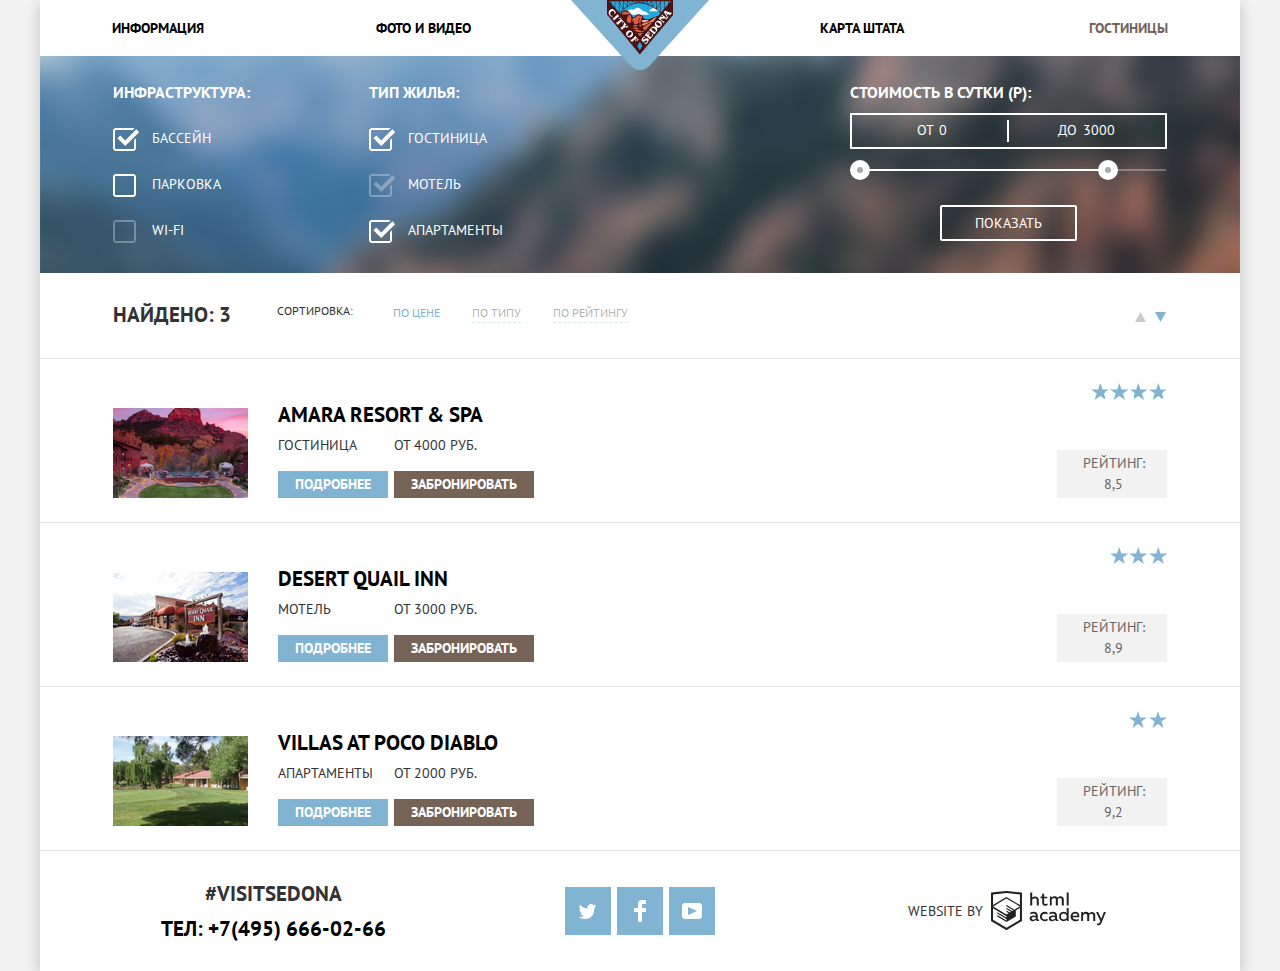
==== commit 49b23efe: "css" ====
--- a/hotels.html
+++ b/hotels.html
@@ -25,7 +25,7 @@
     <h1 class="visually-hidden">Выбрать подходящий отель в Седоне</h1>
     <section class="filer">
       <h2 class="visually-hidden">Фильтр отелей</h2>
-      <form action="https://echo.htmlacademy.ru" method="get" oninput="sumoutput.value=suminput.value" class="hotels-filter-form">
+      <form action="https://echo.htmlacademy.ru" method="get" class="hotels-filter-form">
         <div class="left-col-filters">
           <fieldset>
           <legend>Инфраструктура:</legend>
@@ -39,7 +39,7 @@
               <label for="filter-parking">Парковка</label>
             </li>
             <li class="filer-option">
-              <input type="checkbox" name="wifi" id="filter-wifi" class="visually-hidden filter-input-checkbox">
+              <input type="checkbox" name="wifi" id="filter-wifi" class="visually-hidden filter-input-checkbox" disabled>
               <label for="filter-wifi">Wi-fi</label>
             </li>
           </ul>
@@ -99,7 +99,7 @@
           <h4 class="param-sorting-title">Сортировка:</h4>
           <ul class="param-sorting-list">
             <li>
-              <button type="submit" class="param">По цене</button>
+              <button type="submit" class="param active">По цене</button>
             </li>
             <li>
               <button type="submit" class="param">По типу</button>
@@ -113,12 +113,12 @@
           <ul class="ranking-list">
           <li>
             <button type="submit" class="ranking" aria-label="По возрастанию">
-              <svg xmlns="http://www.w3.org/2000/svg" width="11" height="10" viewBox="0 0 11 10"><path class="arrow up" fill="#231F20" d="M5.5 0L0 10h11z"/></svg>
+              <svg xmlns="http://www.w3.org/2000/svg" width="11" height="10" viewBox="0 0 11 10" fill="#CACACA"><path d="M5.5 0L0 10h11z"/></svg>
             </button>
           </li>
           <li>
-            <button type="submit" class="ranking" aria-label="По убыванию">
-              <svg xmlns="http://www.w3.org/2000/svg" width="11" height="10" viewBox="0 0 11 10"><path class="arrow down" fill="#231F20" d="M5.5 10L0 0h11"/></svg>
+            <button type="submit" class="ranking active" aria-label="По убыванию">
+              <svg xmlns="http://www.w3.org/2000/svg" width="11" height="10" viewBox="0 0 11 10" fill="#CACACA"><path d="M5.5 10L0 0h11"/></svg>
             </button>
           </li>
         </ul>
@@ -128,7 +128,7 @@
         <li class="hotels-item">
           <img src="img/hotel-amara.jpg" alt="Отель Amara resort & Spa" width="135" height="90">
           <section class="hotel-info">
-            <h3 class="hotel-name">Amara resort & Spa</h3>
+            <a href="#" class="hotel-name"><h3>Amara resort & Spa</h3></a>
             <div class="hotel-info-columns">
               <div class="left-column">
                 <span class="hotel-type">Гостиница</span>
@@ -148,7 +148,7 @@
         <li class="hotels-item">
           <img src="img/hotel-desert.jpg" alt="Мотель Desert Quail Inn" width="135" height="90">
           <section class="hotel-info">
-            <h3 class="hotel-name">Desert Quail Inn</h3>
+            <a href="#" class="hotel-name"><h3>Desert Quail Inn</h3></a>
             <div class="hotel-info-columns">
             <div class="left-column">
               <span class="hotel-type">Мотель</span>
@@ -168,7 +168,7 @@
         <li class="hotels-item">
           <img src="img/hotel-villas.jpg" alt="Апартаменты Villas At Poco Diablo" width="135" height="90">
           <section class="hotel-info">
-            <h3 class="hotel-name">Villas At Poco Diablo</h3>
+            <a href="#" class="hotel-name"><h3>Villas At Poco Diablo</h3></a>
             <div class="hotel-info-columns">
             <div class="left-column">
               <span class="hotel-type">Апартаменты</span>
--- a/css/style.css
+++ b/css/style.css
@@ -6,15 +6,17 @@
   --middle-dark: #333333;
   --black: #000000;
 
-  --lightest-gray: #f2f2f2;
-  --light-gray: #eeeeee;
+  --lightest-gray: #F2F2F2;
+  --light-gray: #EEEEEE;
   --middle-gray: #CACACA;
   --dark-gray: #A9A9A9;
   --hotels-border-gray: #E5E5E5;
+  --input-background-gray: #EBEBEB;
 
   --light-blue: #81B3D2;
   --blue: #669EC0;
   --dark-blue: #5496BD;
+  --google-focus-blue: #065ea1;
 
   --light-brown: #766357;
   --brown: #604E43;
@@ -62,10 +64,6 @@
   overflow: hidden;
 }
 
-.page {
-  height: 100%;
-}
-
 .page-wrap {
   background: var(--white);
   box-shadow: 0 5px 15px rgba(0, 1, 1, 0.2);
@@ -99,18 +97,19 @@
   color: var(--black);
 }
 
-.site-navigation a:hover {
+.site-navigation a:not(.current):hover,
+.site-navigation a:not(.current):focus {
   color: var(--light-blue);
 }
 
-.site-navigation a:active {
+.site-navigation a:not(.current):active {
   color: var(--black);
-  mix-blend-mode: normal;
   opacity: 0.3;
 }
 
 a.current {
   color: var(--light-brown);
+  cursor: auto;
 }
 
 .page-header {
@@ -131,14 +130,18 @@
   position: relative;
 }
 
+.promo-images img {
+  display: block;
+}
+
 .promo-images::before {
   content: "";
-  width: 456.65px;
-  height: 350.88px;
+  width: 458px;
+  height: 352px;
   background-image: url("../img/intro-welcome.svg");
   position: absolute;
-  top: 77.35px;
-  left: 371.38px;
+  top: 77px;
+  left: 371px;
 }
 
 .promo-images::after {
@@ -147,12 +150,12 @@
   height: 57px;
   background-image: url("../img/intro-mask.svg");
   position: absolute;
-  bottom: 6px;
+  bottom: -1px;
   left: 0;
 }
 
 .promo-content {
-  padding: 42.5px 340px 51px;
+  padding: 42px 340px 52px;
   text-align: center;
 }
 
@@ -164,13 +167,14 @@
 p.promo-text:first-child {
   font-weight: bold;
   font-size: 21px;
-  margin-bottom: 16.5px;
+  margin-bottom: 43px;
 }
 
 /*Reasons*/
 
 .image-wrap img {
   display: block;
+  width: 800px;
 }
 
 .reasons-list {
@@ -178,6 +182,7 @@
   list-style: none;
   flex-wrap: wrap;
   padding: 0;
+  margin: 0;
 }
 
 .main-reason {
@@ -191,10 +196,20 @@
   box-sizing: border-box;
   width: 400px;
   text-align: center;
-  padding: 47px 49px;
-}
-
-.reason-info h3 {
+  padding-top: 49px;
+  padding-left: 45px;
+  padding-right: 45px;
+}
+
+.reasons-item-title {
+  margin: 0;
+  font-weight: bold;
+  font-size: 21px;
+  line-height: 21px;
+}
+
+p.reasons-text-content {
+  padding: 0;
   margin: 0;
 }
 
@@ -211,13 +226,24 @@
   padding: 0;
   background: var(--white);
   color: var(--middle-dark);
+}
+
+.advantages-title {
+  font-weight: bold;
+  font-size: 21px;
+  line-height: 21px;
+  margin: 0 0 25px;
+}
+
+.advantages-text {
+  margin: 0;
 }
 
 .advantages-item {
   box-sizing: border-box;
   width: 400px;
   text-align: center;
-  padding: 160px 50px 73px;
+  padding: 160px 50px 82px;
   position: relative;
 }
 
@@ -244,7 +270,7 @@
 
 .souvenirs::before {
   width: 64px;
-  height: 77px;
+  height: 76px;
   background-image: url("../img/icon-2.svg");
 }
 
@@ -256,17 +282,21 @@
   width: 400px;
   background: var(--light-gray);
   color: var(--black);
-  padding-left: 75px;
-  padding-right: 75px;
+  padding-left: 69px;
+  padding-right: 69px;
+  padding-bottom: 54px;
 }
 
 /*Hotels search*/
 
-.hotels-search {
+.hotels-search-section {
+  padding-top: 58px;
   display: flex;
   flex-direction: column;
   justify-content: center;
   align-items: center;
+  text-align: center;
+  position: relative;
 }
 
 .hotels-search button {
@@ -274,15 +304,18 @@
   font-family: inherit;
 }
 
-.hotels-search-content {
-  text-align: center;
-  width: 435px;
+.hotels-search-text {
+  padding-top: 30px;
+  padding-bottom: 45px;
+  margin: 0;
+  line-height: 24px;
 }
 
 .hotels-search-title {
   font-weight: bold;
   font-size: 30px;
   line-height: 24px;
+  margin: 0;
 }
 
 button.hotels-search {
@@ -295,6 +328,7 @@
   text-transform: uppercase;
   font-weight: bold;
   border: none;
+  font-family: inherit;
 }
 
 button.hotels-search:hover {
@@ -335,8 +369,9 @@
   width: 568px;
   box-shadow: 0 7px 15px rgba(0, 1, 1, 0.15);
   padding: 55px;
-  position: relative;
   background: var(--white);
+  position: absolute;
+  top: 291px;
 }
 
 .hotels-search-form label {
@@ -366,37 +401,22 @@
   position: relative;
 }
 
-.visitors-counter {
-  display: flex;
-  justify-content: space-between;
-}
-
-.visitors {
-  margin: 0;
-  display: flex;
-  position: relative;
-  justify-content: space-between;
-  width: 50%;
-  align-items: center;
-}
-
-.children {
-  margin-left: 53px;
-}
-
-.visitors-input {
-  width: 114px;
-  text-align: center;
-}
-
 .date-input {
   width: 346px;
   text-transform: uppercase;
 }
 
+.date-input:hover {
+  background: var(--input-background-gray);
+}
+
+.date-input:focus {
+  background: var(--white);
+}
+
 .calendar {
-  width: 21px;
-  height: 23px;
+  width: 25px;
+  height: 25px;
   border: none;
   background: transparent no-repeat;
   position: absolute;
@@ -409,23 +429,57 @@
   top: 20px;
 }
 
-.calendar-icon:hover {
-  fill: var(--black)
-}
-
-.calendar-icon:active, .calendar-icon:focus {
+.calendar:hover > svg,
+.calendar:focus > svg {
+  fill: var(--black);
+}
+
+.calendar:active > svg {
   fill: var(--light-blue)
 }
 
+.visitors-counter {
+  display: flex;
+  justify-content: space-between;
+}
+
+.visitors {
+  margin: 0;
+  display: flex;
+  width: 50%;
+  align-items: center;
+  justify-content: flex-end;
+}
+
+.visitors label {
+  margin-right: auto;
+}
+
+.children {
+  margin-left: 53px;
+}
+
+.visitors-input {
+  width: 38px;
+  text-align: center;
+}
+
+.visitors input {
+  padding-left: 0;
+  padding-right: 0;
+}
+
+.operator {
+  width: 38px;
+  height: 38px;
+  background: var(--lightest-gray);
+  margin: 0;
+  padding: 0;
+}
+
 .minus {
-  width: 12px;
-  height: 12px;
-  border: none;
-  padding: 0;
-  position: absolute;
-  background: transparent;
-  top: 12px;
-  left: 130px;
+  border: none;
+  padding: 0;
 }
 
 .minus::after {
@@ -434,17 +488,14 @@
   width: 12px;
   height: 3px;
   background: var(--dark-gray);
+  margin: auto;
 }
 
 .plus {
-  width: 12px;
-  height: 12px;
-  border: none;
-  padding: 0;
-  position: absolute;
-  background: transparent;
-  top: 14px;
-  right: 14px;
+  border: none;
+  padding: 0;
+  top: 0;
+  right: 0;
 }
 
 .plus::before {
@@ -453,6 +504,7 @@
   background: var(--dark-gray);
   width: 12px;
   height: 3px;
+  margin: auto;
 }
 
 .plus::after {
@@ -462,6 +514,7 @@
   height: 3px;
   transform: translateY(-85%) rotate(90deg);
   background: var(--dark-gray);
+  margin: auto;
 }
 
 .minus:hover::after,
@@ -480,9 +533,9 @@
 }
 
 .map {
+  border: none;
   display: block;
-  margin-top: -395px;
-  margin-bottom: -120px;
+  margin-bottom: -127px;
 }
 
 /*Footer*/
@@ -495,6 +548,8 @@
   align-items: center;
   height: 120px;
   position: relative;
+  padding-right: 50px;
+  padding-left: 50px;
 }
 
 .contacts {
@@ -502,6 +557,7 @@
   font-size: 21px;
   line-height: 26px;
   text-align: center;
+
 }
 
 .contacts a {
@@ -513,6 +569,7 @@
 }
 
 .contacts a:focus {
+  color: var(--black);
   mix-blend-mode: normal;
   opacity: 0.3;
 }
@@ -615,7 +672,7 @@
   background-position: 0 0;
   background-repeat: no-repeat;
   color: var(--white);
-  padding: 26px 73px 31px 85px;
+  padding: 26px 73px 32px 73px;
 }
 
 .left-col-filters fieldset {
@@ -631,7 +688,7 @@
 
 .left-col-filters legend {
   padding: 0;
-  margin: 0 0 0 -39px;
+  margin: 0;
   font-size: 16px;
   font-weight: bold;
 }
@@ -651,12 +708,13 @@
   display: block;
   cursor: pointer;
   user-select: none;
+  padding-left: 39px;
 }
 
 .filter-input-checkbox + label::before {
   content: "";
   position: absolute;
-  left: -39px;
+  left: 0;
   top: 0;
   width: 23px;
   height: 23px;
@@ -667,7 +725,7 @@
 .filter-input-checkbox:checked + label::after {
   content: "";
   position: absolute;
-  left: -39px;
+  left: 0;
   top: 0;
   width: 27px;
   height: 23px;
@@ -675,8 +733,27 @@
   background-repeat: no-repeat;
 }
 
-.filter-input-checkbox:disabled path {
-  fill: var(--dark-gray);
+.filter-input-checkbox:checked + label::before {
+  display: none;
+}
+
+.filter-input-checkbox:focus + label::after,
+.filter-input-checkbox:focus + label::before {
+  box-shadow: 0 0 1px 3px var(--google-focus-blue);
+}
+
+/*.hotels-filter-form input[type=checkbox]:disabled + label:before{*/
+/*  opacity: 0.3;*/
+/*  cursor: auto;*/
+/*}*/
+.filter-input-checkbox:disabled + label::after,
+.filter-input-checkbox:disabled + label::before {
+  opacity: 0.3;
+  cursor: auto;
+}
+
+.filter-input-checkbox:disabled + label {
+  cursor: auto;
 }
 
 .hotels-filter-form {
@@ -705,7 +782,14 @@
   color: var(--white);
   text-transform: uppercase;
   cursor: pointer;
-  margin-top: 40px;
+  margin-top: 34px;
+  font-family: inherit;
+}
+
+button.show:hover,
+button.show:focus {
+  background: var(--white);
+  color: var(--black);
 }
 
 .right-col-filters fieldset {
@@ -731,8 +815,11 @@
   padding-top: 6.5px;
   padding-bottom: 8.5px;
   display: flex;
-  justify-content: space-evenly;
+  justify-content: space-between;
   position: relative;
+  padding-left: 65px;
+  padding-right: 20px;
+  align-items: center;
 }
 
 .max-price:before {
@@ -740,7 +827,6 @@
   width: 2px;
   height: 22px;
   background: var(--white);
-  margin-right: 37px;
   position: absolute;
   right: 156px;
 }
@@ -757,7 +843,7 @@
   background: transparent;
   border: none;
   color: var(--white);
-  width: 30px;
+  width: 60px;
 }
 
 .range-filter {
@@ -772,15 +858,13 @@
 .range-controls .scale {
   height: 2px;
   width: 316px;
-  background: var(--white);
-  opacity: 0.3;
+  background: rgba(255, 255, 255, 0.3);
 }
 
 .range-controls .bar {
   width: 248px;
   height: 2px;
   background: var(--white);
-  opacity: 1;
 }
 
 .range-controls .toggle {
@@ -812,22 +896,20 @@
 
 .sort-hotels {
   border-bottom: 1px solid var(--hotels-border-gray);
-  padding: 29px 72px 31px 72px;
-  display: flex;
-  align-items: center;
+  padding: 29px 70px 30px 73px;
+  display: flex;
 }
 
 .found-hotels {
   display: flex;
   justify-content: space-between;
-  align-items: center;
-  font-weight: bold;
 }
 
 .found-title {
   margin: 0;
   font-size: 21px;
   line-height: 26px;
+  font-weight: bold;
 }
 
 .param-sorting-title {
@@ -840,7 +922,6 @@
 .param-sorting-list, .ranking-list {
   list-style: none;
   display: flex;
-  align-items: center;
   margin: 0;
   padding: 0;
 }
@@ -875,13 +956,21 @@
 
 button.param:focus {
   color: var(--black);
-  border: none;
-}
+  border-bottom: 1px dashed transparent;
+}
+
+.param.active {
+  opacity: 1;
+  color: var(--light-blue);
+  border-bottom: 1px dashed transparent;
+  cursor: auto;
+}
+
 
 .ranking {
   border: none;
-  width: 11px;
-  height: 10px;
+  width: 20px;
+  height: 20px;
   fill: var(--middle-gray);
   padding: 0;
   cursor: pointer;
@@ -889,19 +978,29 @@
 }
 
 .ranking-list li:first-child {
-  margin-right: 12px;
-}
-
-.arrow {
-  fill: var(--middle-gray)
-}
-
-.arrow:hover {
+  margin-right: 0;
+}
+
+.ranking-list {
+  padding-top: 5px;
+}
+
+.ranking:hover > svg,
+.ranking:focus > svg{
   fill: var(--black);
 }
 
-.arrow:active, .arrow:focus {
+.ranking:active > svg {
   fill: var(--light-blue);
+}
+
+.ranking.active > svg {
+  fill: var(--light-blue);
+  cursor: auto;
+}
+
+.param.active {
+
 }
 
 /*Hotels search results*/
@@ -916,8 +1015,8 @@
   list-style: none;
   display: flex;
   border-bottom: 1px solid var(--hotels-border-gray);
-  padding: 30px 72px;
-  align-items: center;
+  padding: 24px 73px;
+  align-items: flex-end;
   justify-content: flex-start;
 }
 
@@ -941,6 +1040,20 @@
   font-weight: bold;
   font-size: 21px;
   line-height: 26px;
+}
+
+.hotel-name {
+  color: var(--black);
+}
+
+.hotel-name:hover,
+.hotel-name:focus {
+  color: var(--light-blue);
+}
+
+.hotel-name:active {
+  color: var(--black);
+  opacity: 0.3;
 }
 
 .left-column, .right-column {
@@ -1005,6 +1118,7 @@
 
 .star-rating {
   height: 17px;
+  width: 19px;
   background-image: url("../img/star.svg");
   background-position: center center;
   background-repeat: space repeat;
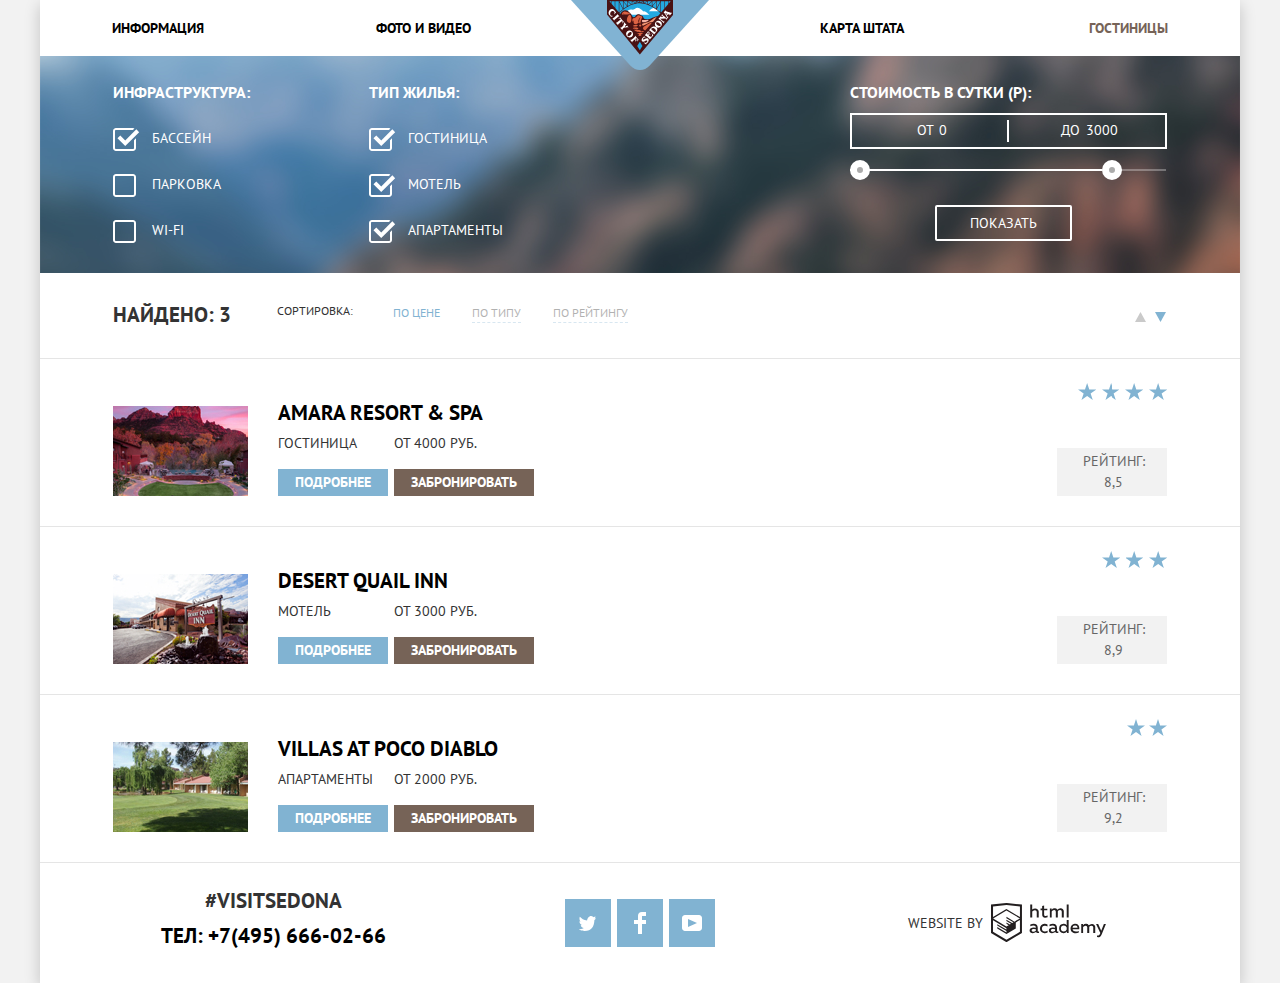
==== commit 9bb21488: "add javascript for the search form" ====
--- a/hotels.html
+++ b/hotels.html
@@ -4,6 +4,7 @@
   <meta charset="UTF-8">
   <title>Поиск отелей в Седоне</title>
   <link href="https://fonts.googleapis.com/css2?family=PT+Sans:wght@400;700&display=swap" rel="stylesheet">
+  <link rel="stylesheet" href="css/normalize.css">
   <link rel="stylesheet" href="css/style.css">
 </head>
 <body class="page-body">
@@ -39,7 +40,7 @@
               <label for="filter-parking">Парковка</label>
             </li>
             <li class="filer-option">
-              <input type="checkbox" name="wifi" id="filter-wifi" class="visually-hidden filter-input-checkbox" disabled>
+              <input type="checkbox" name="wifi" id="filter-wifi" class="visually-hidden filter-input-checkbox">
               <label for="filter-wifi">Wi-fi</label>
             </li>
           </ul>
@@ -52,7 +53,7 @@
               <label for="filter-hotel">Гостиница</label>
             </li>
             <li class="filer-option">
-              <input type="checkbox" name="motel" id="filter-motel" class="visually-hidden filter-input-checkbox" disabled checked>
+              <input type="checkbox" name="motel" id="filter-motel" class="visually-hidden filter-input-checkbox" checked>
               <label for="filter-motel">Мотель</label>
             </li>
             <li class="filer-option">
--- a/css/style.css
+++ b/css/style.css
@@ -35,9 +35,9 @@
   text-transform: uppercase;
   background-color: var(--lightest-gray);
   min-height: 100%;
-  display: grid;
-  grid-template-rows: min-content 1fr min-content;
-  align-content: start;
+  /*display: grid;*/
+  /*grid-template-rows: min-content 1fr min-content;*/
+  /*align-content: start;*/
 }
 
 a {
@@ -296,7 +296,6 @@
   justify-content: center;
   align-items: center;
   text-align: center;
-  position: relative;
 }
 
 .hotels-search button {
@@ -316,6 +315,10 @@
   font-size: 30px;
   line-height: 24px;
   margin: 0;
+}
+
+.search-wrap {
+  position: relative;
 }
 
 button.hotels-search {
@@ -329,6 +332,8 @@
   font-weight: bold;
   border: none;
   font-family: inherit;
+  z-index: 3;
+  position: relative;
 }
 
 button.hotels-search:hover {
@@ -371,7 +376,37 @@
   padding: 55px;
   background: var(--white);
   position: absolute;
-  top: 291px;
+  top: 86px;
+  display: none;
+  z-index: 2;
+}
+
+.is-open {
+  display: block;
+}
+
+.animation-open {
+  animation-name: bounce-down;
+  animation-duration: 0.6s;
+}
+
+@keyframes bounce-down {
+  0%    { transform: translateY(-86px); }
+  70%   { transform: translateY(30px);  }
+  90%   { transform: translateY(-10px); }
+  100%  { transform: translateY(0);     }
+}
+
+.modal-error {
+  animation-name: shake;
+  animation-duration: 0.6s;
+}
+
+@keyframes shake {
+  0%, 100%                { transform: translateX(0);     }
+  10%, 30%, 50%, 70%, 90% { transform: translateX(-10px); }
+  20%, 40%, 60%, 80%      { transform: translateX(10px);  }
+
 }
 
 .hotels-search-form label {
@@ -404,14 +439,25 @@
 .date-input {
   width: 346px;
   text-transform: uppercase;
-}
-
-.date-input:hover {
+  outline: none;
+  border: 2px solid transparent;
+  box-sizing: border-box;
+}
+
+.date-input:hover,
+.visitors-input:hover {
   background: var(--input-background-gray);
 }
 
-.date-input:focus {
+.date-input:focus,
+.visitors-input:focus {
   background: var(--white);
+  border: 2px solid var(--hotels-border-gray);
+  box-sizing: border-box;
+}
+
+.hotels-search-form button {
+  cursor: pointer;
 }
 
 .calendar {
@@ -423,6 +469,7 @@
   top: 7px;
   right: 8px;
   padding: 0;
+  outline: none;
 }
 
 button .calendar:last-child {
@@ -435,7 +482,7 @@
 }
 
 .calendar:active > svg {
-  fill: var(--light-blue)
+  fill: var(--light-blue);
 }
 
 .visitors-counter {
@@ -467,6 +514,7 @@
 .visitors input {
   padding-left: 0;
   padding-right: 0;
+  outline: none;
 }
 
 .operator {
@@ -535,8 +583,23 @@
 .map {
   border: none;
   display: block;
-  margin-bottom: -127px;
-}
+  margin-bottom: -126px;
+  position: relative;
+
+}
+
+/*.map iframe {*/
+/*  z-index: 2;*/
+/*  position: absolute;*/
+/*  top: 0;*/
+/*  left: 0;*/
+/*}*/
+
+/*.map img {*/
+/*  position: absolute;*/
+/*  top: 0;*/
+/*  left: 0;*/
+/*}*/
 
 /*Footer*/
 
@@ -557,7 +620,7 @@
   font-size: 21px;
   line-height: 26px;
   text-align: center;
-
+  padding-bottom: 10px;
 }
 
 .contacts a {
@@ -768,6 +831,7 @@
 .right-col-filters p {
   margin: 0;
   text-align: center;
+  padding-right: 10px;
 }
 
 button.show {
@@ -843,7 +907,7 @@
   background: transparent;
   border: none;
   color: var(--white);
-  width: 60px;
+  width: 57px;
 }
 
 .range-filter {
@@ -862,7 +926,7 @@
 }
 
 .range-controls .bar {
-  width: 248px;
+  width: 252px;
   height: 2px;
   background: var(--white);
 }
@@ -885,7 +949,7 @@
 }
 
 .range-controls .toggle-max {
-  left: 248px;
+  left: 252px;
 }
 
 /*Sort hotels*/
@@ -1015,7 +1079,7 @@
   list-style: none;
   display: flex;
   border-bottom: 1px solid var(--hotels-border-gray);
-  padding: 24px 73px;
+  padding: 24px 73px 30px;
   align-items: flex-end;
   justify-content: flex-start;
 }
@@ -1036,7 +1100,7 @@
 }
 
 .hotel-info h3 {
-  margin: 0 0 7px 0;
+  margin: 0;
   font-weight: bold;
   font-size: 21px;
   line-height: 26px;
@@ -1044,6 +1108,7 @@
 
 .hotel-name {
   color: var(--black);
+  margin-bottom: 7px;
 }
 
 .hotel-name:hover,
@@ -1122,19 +1187,19 @@
   background-image: url("../img/star.svg");
   background-position: center center;
   background-repeat: space repeat;
-  margin-bottom: 50px;
+  margin-bottom: 48px;
 }
 
 .four-stars {
-  width: 76px
+  width: 89px
 }
 
 .three-stars {
-  width: 57px;
+  width: 65px;
 }
 
 .two-stars {
-  width: 38px;
+  width: 40px;
 }
 
 .numeric-rating {
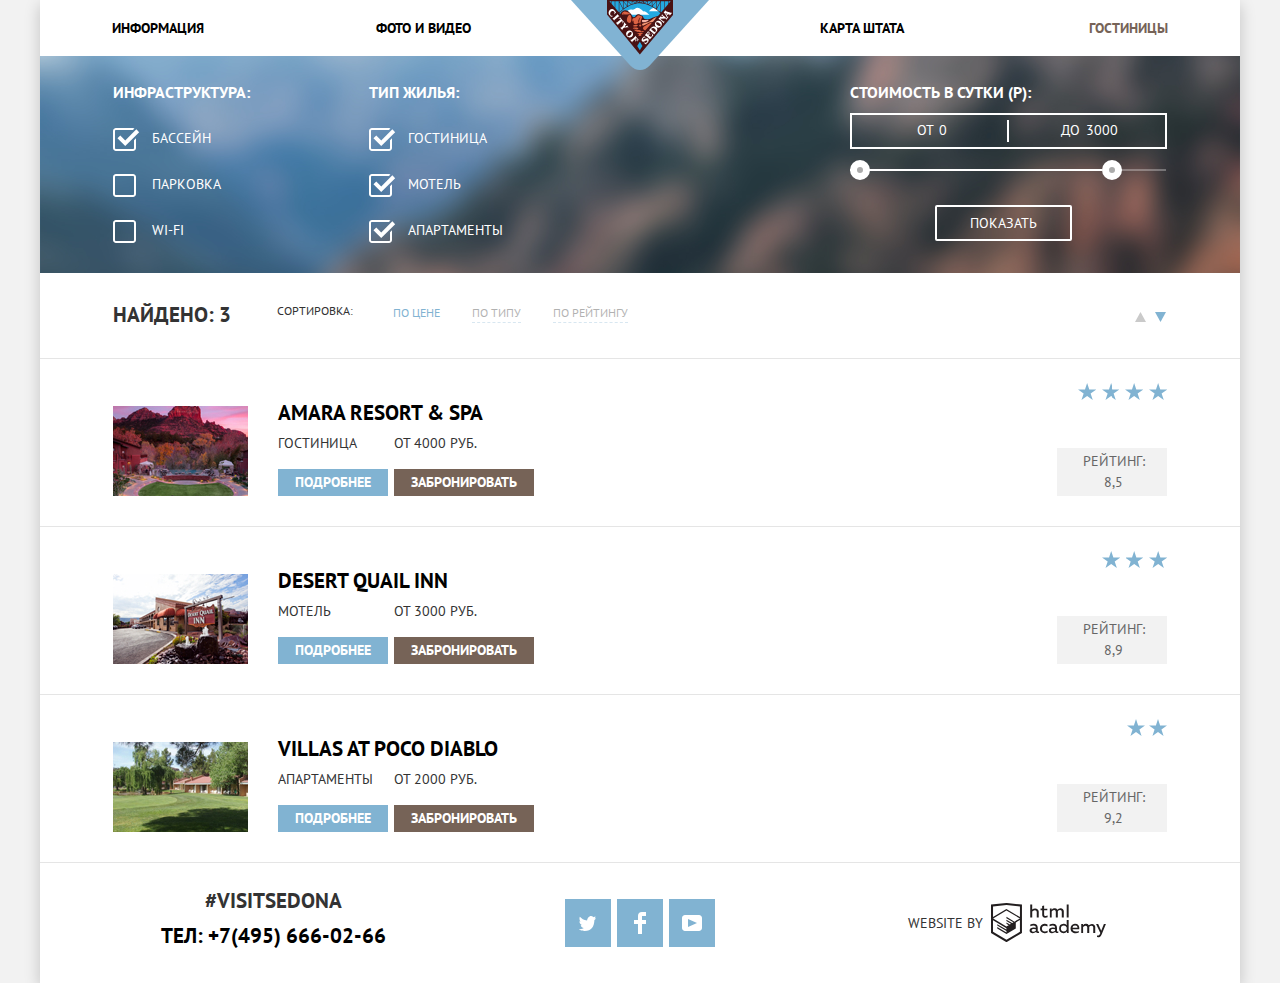
==== commit 781a072d: "add corrections, add min-files" ====
--- a/hotels.html
+++ b/hotels.html
@@ -79,8 +79,8 @@
                 <div class="scale">
                   <div class="bar"></div>
                 </div>
-                <div class="toggle toggle-min"></div>
-                <div class="toggle toggle-max"></div>
+                <div class="toggle toggle-min" tabindex="0"></div>
+                <div class="toggle toggle-max" tabindex="0"></div>
               </div>
             </div>
           </fieldset>
--- a/css/style.css
+++ b/css/style.css
@@ -1,3 +1,10 @@
+/*
+* Prefixed by https://autoprefixer.github.io
+* PostCSS: v7.0.29,
+* Autoprefixer: v9.7.6
+* Browsers: last 2 version,not dead,not ie <= 11
+*/
+
 /* Variables */
 
 :root {
@@ -28,16 +35,13 @@
 .page-body {
   min-width: 1240px;
   margin: 0;
-  font-family: 'PT Sans', sans-serif, 'Arial', sans-serif;
+  font-family: 'PT Sans', 'Arial', sans-serif;
   font-size: 14px;
   line-height: 21px;
   color: var(--middle-dark);
   text-transform: uppercase;
   background-color: var(--lightest-gray);
   min-height: 100%;
-  /*display: grid;*/
-  /*grid-template-rows: min-content 1fr min-content;*/
-  /*align-content: start;*/
 }
 
 a {
@@ -59,6 +63,7 @@
   border: 0;
   padding: 0;
   white-space: nowrap;
+  -webkit-clip-path: inset(100%);
   clip-path: inset(100%);
   clip: rect(0 0 0 0);
   overflow: hidden;
@@ -72,7 +77,6 @@
   margin-right: auto;
 }
 
-
 /* Main navigation */
 
 .site-navigation {
@@ -83,10 +87,6 @@
   display: grid;
   grid-template-columns: repeat(4, 1fr);
   padding: 15px 72px;
-}
-
-li.align-left {
-  text-align: left;
 }
 
 li.align-right {
@@ -334,15 +334,16 @@
   font-family: inherit;
   z-index: 3;
   position: relative;
-}
-
-button.hotels-search:hover {
+  cursor: pointer;
+}
+
+button.hotels-search:hover,
+button.hotels-search:focus {
   background: var(--brown);
 }
 
-button.hotels-search:focus {
+button.hotels-search:active {
   background: var(--dark-brown);
-  mix-blend-mode: normal;
   color: rgba(255, 255, 255, 0.3);
 }
 
@@ -359,11 +360,12 @@
   border: none;
 }
 
-button.search:hover {
+button.search:hover,
+button.search:focus {
   background: var(--blue);
 }
 
-button.search:focus {
+button.search:active {
   background: var(--dark-blue);
   mix-blend-mode: normal;
   color: rgba(255, 255, 255, 0.3);
@@ -386,27 +388,17 @@
 }
 
 .animation-open {
+  -webkit-animation-name: bounce-down;
   animation-name: bounce-down;
+  -webkit-animation-duration: 0.6s;
   animation-duration: 0.6s;
 }
 
-@keyframes bounce-down {
-  0%    { transform: translateY(-86px); }
-  70%   { transform: translateY(30px);  }
-  90%   { transform: translateY(-10px); }
-  100%  { transform: translateY(0);     }
-}
-
 .modal-error {
+  -webkit-animation-name: shake;
   animation-name: shake;
+  -webkit-animation-duration: 0.6s;
   animation-duration: 0.6s;
-}
-
-@keyframes shake {
-  0%, 100%                { transform: translateX(0);     }
-  10%, 30%, 50%, 70%, 90% { transform: translateX(-10px); }
-  20%, 40%, 60%, 80%      { transform: translateX(10px);  }
-
 }
 
 .hotels-search-form label {
@@ -424,7 +416,6 @@
   line-height: 26px;
   font-weight: bold;
   color: var(--black);
-  border: none;
   padding: 6px 13px;
 }
 
@@ -509,6 +500,7 @@
 .visitors-input {
   width: 38px;
   text-align: center;
+  border: none;
 }
 
 .visitors input {
@@ -567,13 +559,13 @@
 
 .minus:hover::after,
 .plus:hover::before,
-.plus:hover::after {
+.plus:hover::after,
+.minus:focus::after,
+.plus:focus::before,
+.plus:focus::after {
   background: var(--black);
 }
 
-.minus:focus:after,
-.plus:focus:before,
-.plus:focus::after,
 .minus:active:after,
 .plus:active:before,
 .plus:active::after {
@@ -588,18 +580,12 @@
 
 }
 
-/*.map iframe {*/
-/*  z-index: 2;*/
-/*  position: absolute;*/
-/*  top: 0;*/
-/*  left: 0;*/
-/*}*/
-
-/*.map img {*/
-/*  position: absolute;*/
-/*  top: 0;*/
-/*  left: 0;*/
-/*}*/
+.map iframe {
+  z-index: 1;
+  position: absolute;
+  top: 0;
+  left: 0;
+}
 
 /*Footer*/
 
@@ -613,6 +599,7 @@
   position: relative;
   padding-right: 50px;
   padding-left: 50px;
+  z-index: 2;
 }
 
 .contacts {
@@ -627,11 +614,12 @@
   color: var(--black);
 }
 
-.contacts a:hover {
+.contacts a:hover,
+.contacts a:focus {
   color: var(--light-blue);
 }
 
-.contacts a:focus {
+.contacts a:active {
   color: var(--black);
   mix-blend-mode: normal;
   opacity: 0.3;
@@ -648,7 +636,7 @@
   padding: 0;
 }
 
-.socials-item a{
+.socials-item a {
   width: 46px;
   height: 48px;
   display: flex;
@@ -688,11 +676,11 @@
   background-position: center;
 }
 
-.socials-item a:hover {
+.socials-item a:hover,
+.socials-item a:focus {
   background: var(--blue);
 }
 
-.socials-item a:focus,
 .socials-item a:active {
   background: var(--dark-blue);
 }
@@ -731,8 +719,9 @@
 /*Hotels filter*/
 
 .filer {
+  background-color: var(--dark-blue);
   background-image: url("../img/background-blur.png");
-  background-position: 0 0;
+  background-position: center top;
   background-repeat: no-repeat;
   color: var(--white);
   padding: 26px 73px 32px 73px;
@@ -770,6 +759,8 @@
   position: relative;
   display: block;
   cursor: pointer;
+  -webkit-user-select: none;
+  -moz-user-select: none;
   user-select: none;
   padding-left: 39px;
 }
@@ -805,17 +796,8 @@
   box-shadow: 0 0 1px 3px var(--google-focus-blue);
 }
 
-/*.hotels-filter-form input[type=checkbox]:disabled + label:before{*/
-/*  opacity: 0.3;*/
-/*  cursor: auto;*/
-/*}*/
-.filter-input-checkbox:disabled + label::after,
-.filter-input-checkbox:disabled + label::before {
+.filter-input-checkbox:disabled + label {
   opacity: 0.3;
-  cursor: auto;
-}
-
-.filter-input-checkbox:disabled + label {
   cursor: auto;
 }
 
@@ -886,7 +868,7 @@
   align-items: center;
 }
 
-.max-price:before {
+.max-price::before {
   content: "";
   width: 2px;
   height: 22px;
@@ -983,7 +965,8 @@
   line-height: 18px;
 }
 
-.param-sorting-list, .ranking-list {
+.param-sorting-list,
+.ranking-list {
   list-style: none;
   display: flex;
   margin: 0;
@@ -1013,12 +996,13 @@
   margin-right: 32px;
 }
 
-button.param:hover {
+button.param:hover,
+button.param:focus {
   opacity: 1;
   color: var(--light-blue);
 }
 
-button.param:focus {
+button.param:active {
   color: var(--black);
   border-bottom: 1px dashed transparent;
 }
@@ -1030,7 +1014,6 @@
   cursor: auto;
 }
 
-
 .ranking {
   border: none;
   width: 20px;
@@ -1063,10 +1046,6 @@
   cursor: auto;
 }
 
-.param.active {
-
-}
-
 /*Hotels search results*/
 
 .hotels-list {
@@ -1121,9 +1100,14 @@
   opacity: 0.3;
 }
 
-.left-column, .right-column {
+.left-column,
+.right-column {
   display: flex;
   flex-direction: column;
+}
+
+.left-column {
+  margin-right: 6px;
 }
 
 .more-info {
@@ -1134,11 +1118,11 @@
   text-align: center;
   font-weight: bold;
   line-height: 27px;
-  margin-right: 6px;
   margin-top: 15.5px;
 }
 
-.more-info:hover {
+.more-info:hover,
+.more-info:focus {
   background: var(--blue);
 }
 
@@ -1164,7 +1148,8 @@
   padding: 3px 17px;
 }
 
-.book:hover {
+.book:hover,
+.book:focus {
   background: var(--brown);
 }
 
@@ -1208,3 +1193,31 @@
   text-align: center;
   padding: 3px 12px 3px 15px;
 }
+
+/*Animation*/
+
+@-webkit-keyframes bounce-down {
+  0%    { transform: translateY(-86px); }
+  70%   { transform: translateY(30px);  }
+  90%   { transform: translateY(-10px); }
+  100%  { transform: translateY(0);     }
+}
+
+@keyframes bounce-down {
+  0%    { transform: translateY(-86px); }
+  70%   { transform: translateY(30px);  }
+  90%   { transform: translateY(-10px); }
+  100%  { transform: translateY(0);     }
+}
+
+@-webkit-keyframes shake {
+  0%, 100%                { transform: translateX(0);     }
+  10%, 30%, 50%, 70%, 90% { transform: translateX(-10px); }
+  20%, 40%, 60%, 80%      { transform: translateX(10px);  }
+}
+
+@keyframes shake {
+  0%, 100%                { transform: translateX(0);     }
+  10%, 30%, 50%, 70%, 90% { transform: translateX(-10px); }
+  20%, 40%, 60%, 80%      { transform: translateX(10px);  }
+}
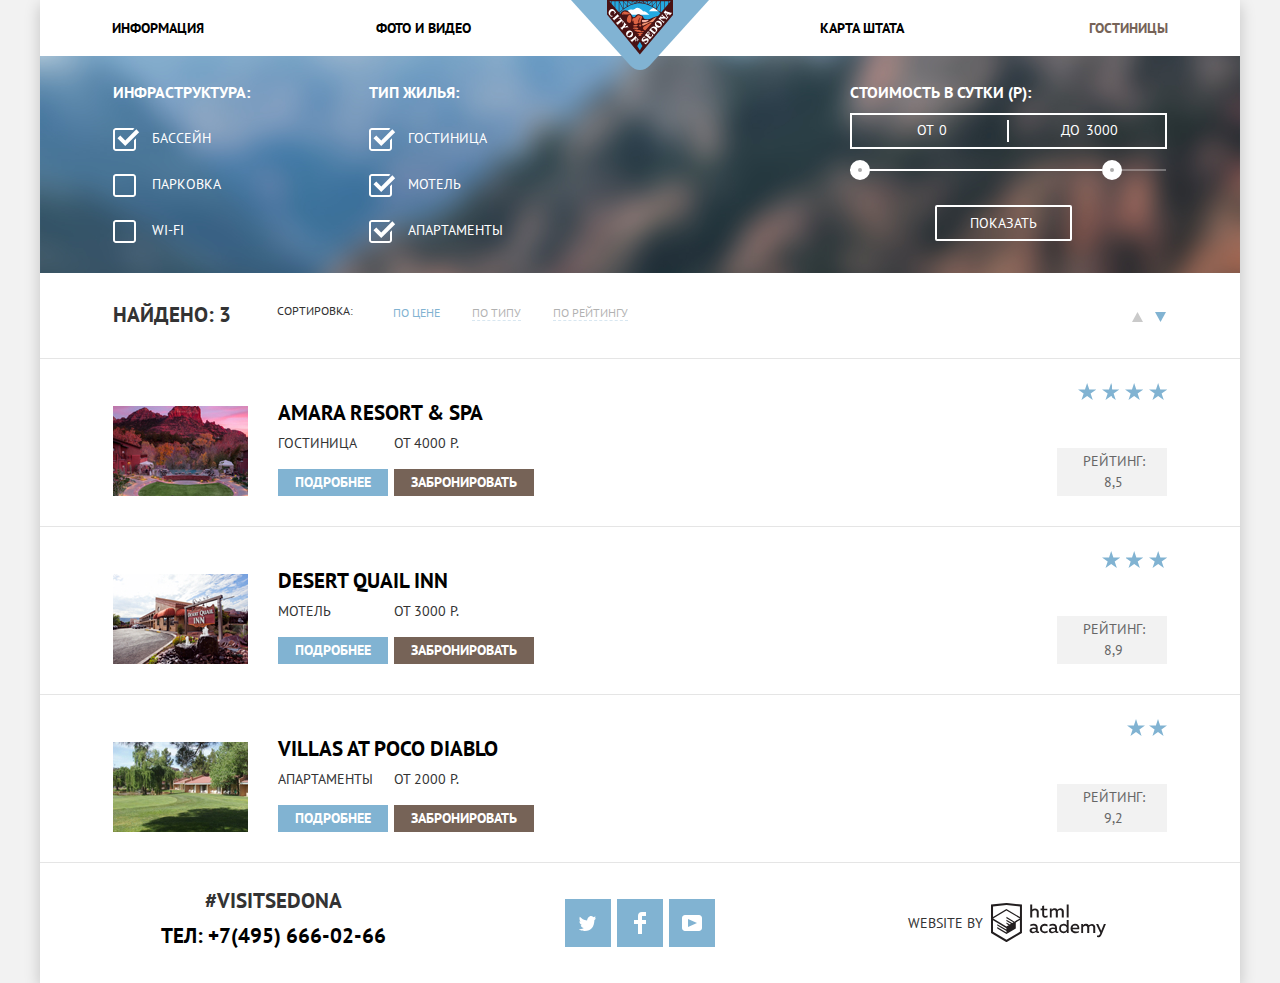
==== commit 167811be: "add changes after the first review" ====
--- a/hotels.html
+++ b/hotels.html
@@ -4,8 +4,8 @@
   <meta charset="UTF-8">
   <title>Поиск отелей в Седоне</title>
   <link href="https://fonts.googleapis.com/css2?family=PT+Sans:wght@400;700&display=swap" rel="stylesheet">
-  <link rel="stylesheet" href="css/normalize.css">
-  <link rel="stylesheet" href="css/style.css">
+  <link rel="stylesheet" href="css/normalize-min.css">
+  <link rel="stylesheet" href="css/style-min.css">
 </head>
 <body class="page-body">
 <div class="page-wrap">
@@ -15,8 +15,8 @@
         <img src="img/logo-sedona.svg" alt="Логотип сайта" width="138" height="70">
       </a>
       <ul class="site-navigation">
-        <li class="align-left"><a href="#">Информация</a></li>
-        <li class="align-left"><a href="#">Фото и видео</a></li>
+        <li><a href="#">Информация</a></li>
+        <li><a href="#">Фото и видео</a></li>
         <li class="align-right"><a href="#">Карта штата</a></li>
         <li class="align-right"><a class="current">Гостиницы</a></li>
       </ul>
@@ -84,9 +84,7 @@
               </div>
             </div>
           </fieldset>
-          <p>
-            <button type="submit" class="show">Показать</button>
-          </p>
+          <button type="submit" class="show">Показать</button>
         </div>
       </form>
     </section>
@@ -96,34 +94,34 @@
         <div class="found-hotels">
           <h3 class="found-title">Найдено: 3</h3>
         </div>
-        <form action="https://echo.htmlacademy.ru" method="get" class="sorting-form">
+        <div class="sorting-form">
           <h4 class="param-sorting-title">Сортировка:</h4>
           <ul class="param-sorting-list">
             <li>
-              <button type="submit" class="param active">По цене</button>
-            </li>
-            <li>
-              <button type="submit" class="param">По типу</button>
-            </li>
-            <li>
-              <button type="submit" class="param">По рейтингу</button>
-            </li>
-          </ul>
-        </form>
-        <form action="https://echo.htmlacademy.ru" method="get" class="ranking-form">
+              <a class="param active">По цене</a>
+            </li>
+            <li>
+              <a href="#" class="param">По типу</a>
+            </li>
+            <li>
+              <a href="#" class="param">По рейтингу</a>
+            </li>
+          </ul>
+        </div>
+        <div class="ranking-form">
           <ul class="ranking-list">
-          <li>
-            <button type="submit" class="ranking" aria-label="По возрастанию">
-              <svg xmlns="http://www.w3.org/2000/svg" width="11" height="10" viewBox="0 0 11 10" fill="#CACACA"><path d="M5.5 0L0 10h11z"/></svg>
-            </button>
-          </li>
-          <li>
-            <button type="submit" class="ranking active" aria-label="По убыванию">
-              <svg xmlns="http://www.w3.org/2000/svg" width="11" height="10" viewBox="0 0 11 10" fill="#CACACA"><path d="M5.5 10L0 0h11"/></svg>
-            </button>
-          </li>
-        </ul>
-        </form>
+            <li>
+              <a href="#" class="ranking" aria-label="По возрастанию">
+                <svg xmlns="http://www.w3.org/2000/svg" width="11" height="10" viewBox="0 0 11 10" fill="#CACACA"><path d="M5.5 0L0 10h11z"/></svg>
+              </a>
+            </li>
+            <li>
+              <a class="ranking active" aria-label="По убыванию">
+                <svg xmlns="http://www.w3.org/2000/svg" width="11" height="10" viewBox="0 0 11 10" fill="#CACACA"><path d="M5.5 10L0 0h11"/></svg>
+              </a>
+            </li>
+          </ul>
+        </div>
       </section>
       <ul class="hotels-list">
         <li class="hotels-item">
@@ -136,7 +134,7 @@
                 <a class="more-info" href="#">Подробнее</a>
               </div>
               <div class="right-column">
-                <span class="price">от 4000 руб.</span>
+                <span class="price">от 4000 Р.</span>
                 <button type="submit" class="book">Забронировать</button>
               </div>
             </div>
@@ -156,7 +154,7 @@
               <a class="more-info" href="#">Подробнее</a>
             </div>
             <div class="right-column">
-              <span class="price">от 3000 руб.</span>
+              <span class="price">от 3000 Р.</span>
               <button type="submit" class="book">Забронировать</button>
             </div>
             </div>
@@ -176,7 +174,7 @@
               <a class="more-info" href="#">Подробнее</a>
             </div>
             <div class="right-column">
-              <span class="price">от 2000 руб.</span>
+              <span class="price">от 2000 Р.</span>
               <button type="submit" class="book">Забронировать</button>
             </div>
             </div>
--- a/css/style-min.css
+++ b/css/style-min.css
@@ -0,0 +1 @@
+:root{--white:#fff;--dark:#666;--middle-dark:#333;--black:#000;--lightest-gray:#f2f2f2;--light-gray:#eee;--middle-gray:#cacaca;--dark-gray:#a9a9a9;--hotels-border-gray:#e5e5e5;--input-background-gray:#ebebeb;--toggle-gray:#ababab;--light-blue:#81b3d2;--blue:#669ec0;--dark-blue:#5496bd;--google-focus-blue:#065ea1;--light-brown:#766357;--brown:#604e43;--dark-brown:#503e33}.page-body{min-width:1240px;margin:0;font-family:"PT Sans","Arial",sans-serif;font-size:14px;line-height:21px;color:var(--middle-dark);text-transform:uppercase;background-color:var(--lightest-gray);min-height:100%}a{text-decoration:none}img{max-width:100%;height:auto}.visually-hidden:not(:focus):not(:active),input[type="checkbox"].visually-hidden,input[type="radio"].visually-hidden{position:absolute;width:1px;height:1px;margin:-1px;border:0;padding:0;white-space:nowrap;-webkit-clip-path:inset(100%);clip-path:inset(100%);clip:rect(0 0 0 0);overflow:hidden}.page-wrap{background:var(--white);box-shadow:0 5px 15px rgba(0,1,1,0.2);width:1200px;margin-left:auto;margin-right:auto}.site-navigation{list-style:none;margin:0;font-weight:bold;line-height:26px;display:grid;grid-template-columns:repeat(4,1fr);padding:15px 72px}li.align-right{text-align:right}.site-navigation a{color:var(--black)}.site-navigation a:not(.current):hover,.site-navigation a:not(.current):focus{color:var(--light-blue)}.site-navigation a:not(.current):active{color:var(--black);opacity:.3}a.current{color:var(--light-brown);cursor:auto}.page-header{position:relative}.logo{display:inline-flex;position:absolute;top:0;left:531px;z-index:1}.promo-images{width:1200px;height:509px;background-image:url("../img/background-photo.jpg");background-position:center center;background-repeat:no-repeat;overflow:hidden;position:relative}.promo-images img{display:block;position:absolute;top:77px;left:371px}.promo-images::after{content:"";width:1200px;height:57px;background-image:url("../img/intro-mask.svg");position:absolute;bottom:-1px;left:0}.promo-content{padding:42px 340px 52px;text-align:center}.promo p{margin:0;line-height:26px}p.promo-text:first-child{font-weight:bold;font-size:21px;margin-bottom:43px}.image-wrap img{display:block;width:800px}.reasons-list{display:flex;list-style:none;flex-wrap:wrap;padding:0;margin:0}.main-reason{display:flex;flex-wrap:wrap;background:var(--light-blue);color:var(--white)}.reason-info{box-sizing:border-box;width:400px;text-align:center;padding-top:49px;padding-left:45px;padding-right:45px}.reasons-item-title{margin:0;font-weight:bold;font-size:21px;line-height:21px}p.reasons-text-content{padding:0;margin:0}.reason-number{margin-top:25px;margin-bottom:23px}.advantages-list{display:flex;flex-wrap:wrap;list-style:none;margin:0;padding:0;background:var(--white);color:var(--middle-dark)}.advantages-title{font-weight:bold;font-size:21px;line-height:21px;margin:0 0 25px}.advantages-text{margin:0}.advantages-item{box-sizing:border-box;width:400px;text-align:center;padding:160px 50px 82px;position:relative}.advantages-icon::before{content:"";background-repeat:no-repeat;position:absolute;top:60px;left:50%;transform:translateX(-50%)}.accommodation::before{width:75px;height:72px;background-image:url("../img/icon-1.svg")}.meals::before{width:75px;height:70px;background-image:url("../img/icon-3.svg")}.souvenirs::before{width:64px;height:76px;background-image:url("../img/icon-2.svg")}.reverse{flex-direction:row-reverse}.background-gray{width:400px;background:var(--light-gray);color:var(--black);padding-left:69px;padding-right:69px;padding-bottom:54px}.hotels-search-section{padding-top:58px;display:flex;flex-direction:column;justify-content:center;align-items:center;text-align:center}.hotels-search button{cursor:pointer;font-family:inherit}.hotels-search-text{padding-top:30px;padding-bottom:45px;margin:0;line-height:24px}.hotels-search-title{font-weight:bold;font-size:30px;line-height:24px;margin:0}.search-wrap{position:relative}button.hotels-search{width:568px;height:86px;background:var(--light-brown);color:var(--white);font-size:21px;line-height:26px;text-transform:uppercase;font-weight:bold;border:0;font-family:inherit;z-index:3;position:relative;cursor:pointer}button.hotels-search:hover,button.hotels-search:focus{background:var(--brown)}button.hotels-search:active{background:var(--dark-brown);color:rgba(255,255,255,0.3)}button.search{width:100%;height:58px;background:var(--light-blue);color:var(--white);font-size:21px;line-height:26px;text-transform:uppercase;font-weight:bold;margin-top:54px;border:0}button.search:hover,button.search:focus{background:var(--blue)}button.search:active{background:var(--dark-blue);mix-blend-mode:normal;color:rgba(255,255,255,0.3)}.hotels-search-form{box-sizing:border-box;width:568px;box-shadow:0 7px 15px rgba(0,1,1,0.15);padding:55px;background:var(--white);position:absolute;top:86px;display:none;z-index:2}.is-open{display:block}.animation-open{-webkit-animation-name:bounce-down;animation-name:bounce-down;-webkit-animation-duration:.6s;animation-duration:.6s}.modal-error{-webkit-animation-name:shake;animation-name:shake;-webkit-animation-duration:.6s;animation-duration:.6s}.hotels-search-form label{font-weight:bold;font-size:14px;line-height:26px}.hotels-search-form input{box-sizing:border-box;height:38px;font-family:inherit;background:var(--lightest-gray);font-size:14px;line-height:26px;font-weight:bold;color:var(--black);padding:6px 13px}.dates{display:flex;justify-content:space-between;align-items:center;margin:0 0 30px;position:relative}.date-input{width:346px;text-transform:uppercase;outline:0;border:2px solid transparent;box-sizing:border-box}.date-input:hover,.visitors-input:hover{background:var(--input-background-gray)}.date-input:focus,.visitors-input:focus{background:var(--white);border:2px solid var(--hotels-border-gray);box-sizing:border-box}.hotels-search-form button{cursor:pointer}.calendar{width:25px;height:25px;border:0;background:transparent no-repeat;position:absolute;top:7px;right:8px;padding:0;outline:0}button .calendar:last-child{top:20px}.calendar:hover>svg,.calendar:focus>svg{fill:var(--black)}.calendar:active>svg{fill:var(--light-blue)}.visitors-counter{display:flex;justify-content:space-between}.visitors{margin:0;display:flex;width:50%;align-items:center;justify-content:flex-end}.visitors label{margin-right:auto}.children{margin-left:53px}.visitors-input{width:38px;text-align:center;border:0}.visitors input{padding-left:0;padding-right:0;outline:0}.operator{width:38px;height:38px;background:var(--lightest-gray);margin:0;padding:0}.minus{border:0;padding:0}.minus::after{content:"";display:block;width:12px;height:3px;background:var(--dark-gray);margin:auto}.plus{border:0;padding:0;top:0;right:0}.plus::before{content:"";display:block;background:var(--dark-gray);width:12px;height:3px;margin:auto}.plus::after{content:"";display:block;width:12px;height:3px;transform:translateY(-85%) rotate(90deg);background:var(--dark-gray);margin:auto}.minus:hover::after,.plus:hover::before,.plus:hover::after,.minus:focus::after,.plus:focus::before,.plus:focus::after{background:var(--black)}.minus:active:after,.plus:active:before,.plus:active::after{background:var(--light-blue)}.map{border:0;display:block;margin-bottom:-126px;position:relative}.map iframe{z-index:1;position:absolute;top:0;left:0}.page-footer{background:rgba(255,255,255,0.9);display:grid;grid-template-columns:repeat(3,1fr);justify-items:center;align-items:center;height:120px;position:relative;padding-right:50px;padding-left:50px;z-index:2}.contacts{font-weight:bold;font-size:21px;line-height:26px;text-align:center;padding-bottom:10px}.contacts a{color:var(--black)}.contacts a:hover,.contacts a:focus{color:var(--light-blue)}.contacts a:active{color:var(--black);mix-blend-mode:normal;opacity:.3}.contacts p{margin:0 0 9px 0}.socials-list{list-style:none;display:flex;margin:0;padding:0}.socials-item a{width:46px;height:48px;display:flex;justify-content:center;align-items:center;background:var(--light-blue)}.socials-item:not(:last-child){margin-right:6px}.twitter::before{content:"";width:17px;height:17px;background-image:url("../img/twitter.svg");background-position:center;background-repeat:no-repeat}.facebook::before{content:"";width:12px;height:22px;background-image:url("../img/fb-icon.svg");background-repeat:no-repeat;background-position:center}.youtube::before{content:"";width:20px;height:16px;background-image:url("../img/youtube.svg");background-repeat:no-repeat;background-position:center}.socials-item a:hover,.socials-item a:focus{background:var(--blue)}.socials-item a:active{background:var(--dark-blue)}.socials-item a:active::before{mix-blend-mode:normal;opacity:.3}.copyright{margin:0;display:flex;justify-content:center;align-items:center}.copyright a{width:115px;height:41px;margin-left:8px}.html-logo:hover path,.html-logo:focus path{fill:var(--light-blue)}.html-logo:active path{fill:var(--dark);mix-blend-mode:normal;opacity:.3}.filer{background-color:var(--dark-blue);background-image:url("../img/background-blur.png");background-position:center top;background-repeat:no-repeat;background-size:cover;color:var(--white);padding:26px 73px 32px 73px}.left-col-filters fieldset{border:0;margin:0;padding:0}.left-col-filters fieldset:nth-child(1){margin-right:119px}.left-col-filters legend{padding:0;margin:0;font-size:16px;font-weight:bold}.filers-list{list-style:none;padding:0;margin:0}.filer-option{margin-top:25px}.filer-option label{position:relative;display:block;cursor:pointer;-webkit-user-select:none;-moz-user-select:none;user-select:none;padding-left:39px}.filter-input-checkbox+label::before{content:"";position:absolute;left:0;top:0;width:23px;height:23px;background-image:url("../img/checkbox-off.svg");background-repeat:no-repeat}.filter-input-checkbox:checked+label::after{content:"";position:absolute;left:0;top:0;width:27px;height:23px;background-image:url("../img/checkbox-on.svg");background-repeat:no-repeat}.filter-input-checkbox:checked+label::before{display:none}.filter-input-checkbox:focus+label::after,.filter-input-checkbox:focus+label::before{box-shadow:0 0 1px 3px var(--google-focus-blue)}.filter-input-checkbox:disabled+label{opacity:.3;cursor:auto}.hotels-filter-form{display:flex;justify-content:space-between;flex-wrap:wrap}.left-col-filters{display:flex}.right-col-filters{display:flex;flex-direction:column}button.show{width:137px;height:36px;border:2px solid var(--white);box-sizing:border-box;border-radius:2px;background:transparent;font-size:14px;line-height:21px;color:var(--white);text-transform:uppercase;cursor:pointer;margin-top:34px;text-align:center;align-self:center;margin-right:10px;font-family:inherit}button.show:hover,button.show:focus{background:var(--white);color:var(--black)}.right-col-filters fieldset{border:0;margin:0;padding:0}.right-col-filters legend{font-weight:bold;font-size:16px;line-height:21px;text-transform:uppercase;margin:0 0 10px;padding:0}.price-controls{width:317px;height:36px;box-sizing:border-box;border:2px solid var(--white);padding-top:6.5px;padding-bottom:8.5px;display:flex;justify-content:space-between;position:relative;padding-left:65px;padding-right:20px;align-items:center}.max-price::before{content:"";width:2px;height:22px;background:var(--white);position:absolute;right:156px}.price-controls label{font-weight:normal;font-size:14px;line-height:21px}.price-controls input{font-family:inherit;font-size:inherit;background:transparent;border:0;color:var(--white);width:57px}.range-filter{width:317px}.range-controls{margin-top:20px;position:relative}.range-controls .scale{height:2px;width:316px;background:rgba(255,255,255,0.3)}.range-controls .bar{width:252px;height:2px;background:var(--white)}.range-controls .toggle{box-sizing:border-box;width:20px;height:20px;padding:0;border:8px solid var(--white);background-color:var(--toggle-gray);border-radius:50%;position:absolute;top:-9px;cursor:pointer}.range-controls .toggle-min{left:0}.range-controls .toggle-max{left:252px}.toggle:hover,.toggle:focus{width:23px;height:23px;top:-11px;border:9px solid var(--white)}.sorting-form{display:flex}.sort-hotels{border-bottom:1px solid var(--hotels-border-gray);padding:29px 73px 30px 73px;display:flex}.found-hotels{display:flex;justify-content:space-between}.found-title{margin:0;font-size:21px;line-height:26px;font-weight:bold}.param-sorting-title{margin:0 40px 0 46px;font-weight:normal;font-size:12px;line-height:18px}.param-sorting-list,.ranking-list{list-style:none;display:flex;margin:0;padding:0}.sorting-form{margin-right:auto}.param{border:0;font-size:12px;line-height:18px;text-transform:uppercase;font-family:inherit;background:transparent;color:var(--black);mix-blend-mode:normal;opacity:.3;padding:0;border-bottom:1px dashed var(--light-blue);cursor:pointer}.param-sorting-list li:not(:last-child){margin-right:32px}.param:not(.active):hover,.param:not(.active):focus{opacity:1;color:var(--light-blue)}.param:not(.active):active{color:var(--black);border-bottom:1px dashed transparent}.param.active{opacity:1;color:var(--light-blue);border-bottom:1px dashed transparent}.ranking{display:block;border:0;width:12px;height:12px;fill:var(--middle-gray);padding:0;cursor:pointer;background:transparent}.ranking-list li:first-child{margin-right:11px}.ranking-list{padding-top:5px}.active{cursor:auto}.ranking:not(.active):hover>svg,.ranking:not(.active):focus>svg{fill:var(--black)}.ranking:not(.active):active>svg{fill:var(--light-blue)}.ranking.active>svg{fill:var(--light-blue)}.hotels-list{list-style:none;margin:0;padding:0}.hotels-item{list-style:none;display:flex;border-bottom:1px solid var(--hotels-border-gray);padding:24px 73px 30px;align-items:flex-end;justify-content:flex-start}.hotels-item img{display:block}.hotel-info{margin-left:30px;margin-right:auto;display:flex;flex-direction:column}.hotel-info-columns{display:flex}.hotel-info h3{margin:0;font-weight:bold;font-size:21px;line-height:26px}.hotel-name{color:var(--black);margin-bottom:7px}.hotel-name:hover,.hotel-name:focus{color:var(--light-blue)}.hotel-name:active{color:var(--black);opacity:.3}.left-column,.right-column{display:flex;flex-direction:column}.left-column{margin-right:6px}.more-info{width:110px;height:27px;background:var(--light-blue);color:var(--white);text-align:center;font-weight:bold;line-height:27px;margin-top:15.5px}.more-info:hover,.more-info:focus{background:var(--blue)}.more-info:active{background:var(--dark-blue);mix-blend-mode:normal;color:rgba(255,255,255,0.3)}.book{height:27px;border:0;font-style:normal;font-weight:bold;font-size:14px;line-height:21px;background:var(--light-brown);color:var(--white);text-transform:uppercase;margin-top:15.5px;cursor:pointer;font-family:inherit;padding:3px 17px}.book:hover,.book:focus{background:var(--brown)}.book:active{background:var(--dark-brown);mix-blend-mode:normal;color:rgba(255,255,255,0.3)}.hotel-rating{width:110px;display:flex;flex-wrap:wrap;justify-content:flex-end}.star-rating{height:17px;width:19px;background-image:url("../img/star.svg");background-position:center center;background-repeat:space repeat;margin-bottom:48px}.four-stars{width:89px}.three-stars{width:65px}.two-stars{width:40px}.numeric-rating{background:var(--lightest-gray);color:var(--dark);text-align:center;padding:3px 12px 3px 15px}@-webkit-keyframes bounce-down{0%{transform:translateY(-86px)}70%{transform:translateY(30px)}90%{transform:translateY(-10px)}100%{transform:translateY(0)}}@keyframes bounce-down{0%{transform:translateY(-86px)}70%{transform:translateY(30px)}90%{transform:translateY(-10px)}100%{transform:translateY(0)}}@-webkit-keyframes shake{0%,100%{transform:translateX(0)}10%,30%,50%,70%,90%{transform:translateX(-10px)}20%,40%,60%,80%{transform:translateX(10px)}}@keyframes shake{0%,100%{transform:translateX(0)}10%,30%,50%,70%,90%{transform:translateX(-10px)}20%,40%,60%,80%{transform:translateX(10px)}}
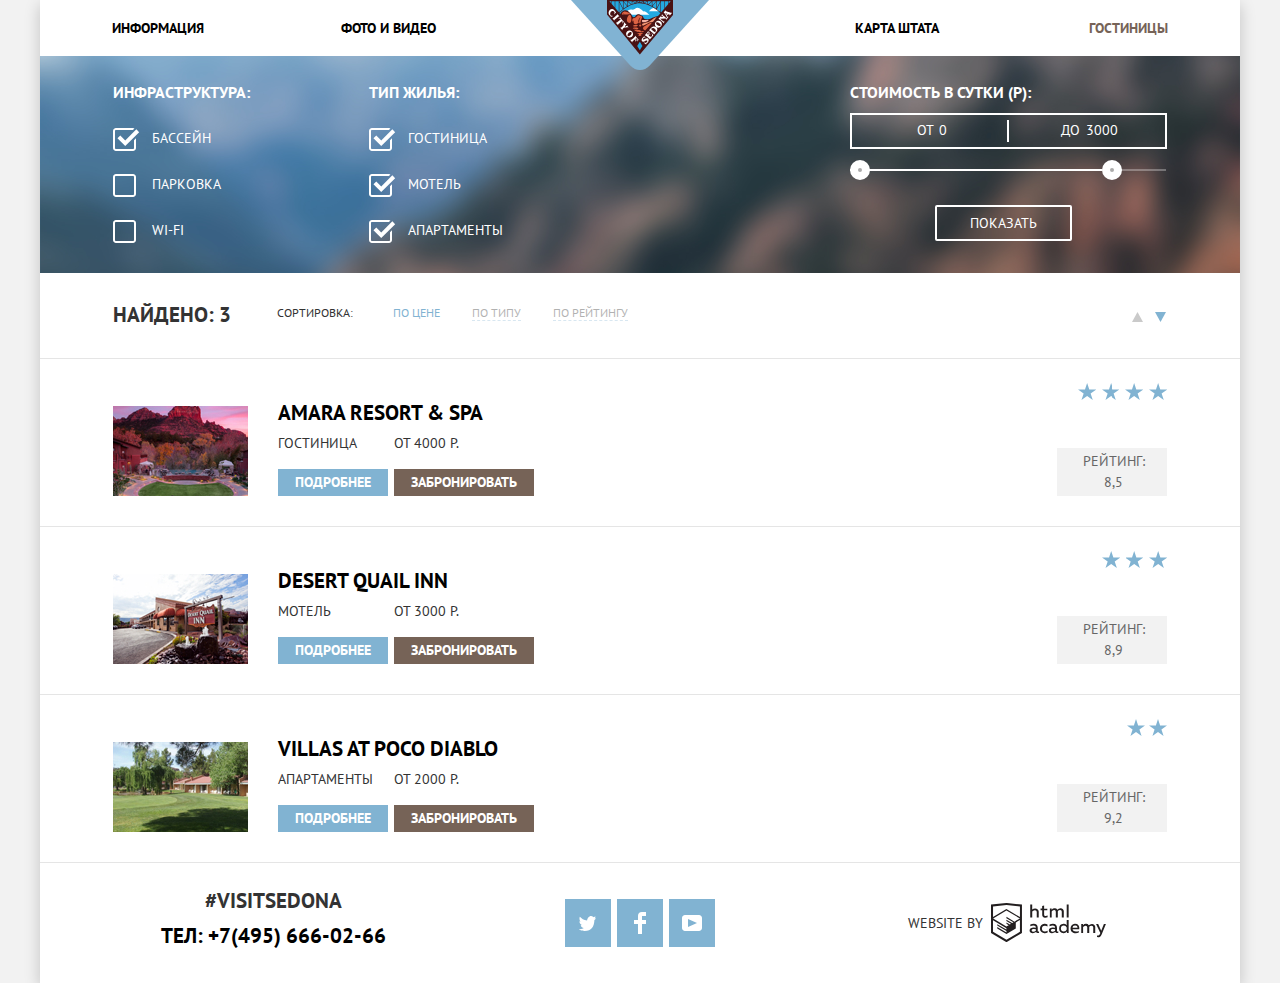
==== commit 6d60f541: "fix menu" ====
--- a/hotels.html
+++ b/hotels.html
@@ -16,8 +16,8 @@
       </a>
       <ul class="site-navigation">
         <li><a href="#">Информация</a></li>
-        <li><a href="#">Фото и видео</a></li>
-        <li class="align-right"><a href="#">Карта штата</a></li>
+        <li><a href="#" class="inner-left">Фото и видео</a></li>
+        <li class="align-right"><a href="#" class="inner-right">Карта штата</a></li>
         <li class="align-right"><a class="current">Гостиницы</a></li>
       </ul>
     </nav>
@@ -135,7 +135,7 @@
               </div>
               <div class="right-column">
                 <span class="price">от 4000 Р.</span>
-                <button type="submit" class="book">Забронировать</button>
+                <button type="button" class="book">Забронировать</button>
               </div>
             </div>
           </section>
@@ -155,7 +155,7 @@
             </div>
             <div class="right-column">
               <span class="price">от 3000 Р.</span>
-              <button type="submit" class="book">Забронировать</button>
+              <button type="button" class="book">Забронировать</button>
             </div>
             </div>
           </section>
@@ -175,7 +175,7 @@
             </div>
             <div class="right-column">
               <span class="price">от 2000 Р.</span>
-              <button type="submit" class="book">Забронировать</button>
+              <button type="button" class="book">Забронировать</button>
             </div>
             </div>
           </section>
--- a/css/style-min.css
+++ b/css/style-min.css
@@ -1 +1 @@
-:root{--white:#fff;--dark:#666;--middle-dark:#333;--black:#000;--lightest-gray:#f2f2f2;--light-gray:#eee;--middle-gray:#cacaca;--dark-gray:#a9a9a9;--hotels-border-gray:#e5e5e5;--input-background-gray:#ebebeb;--toggle-gray:#ababab;--light-blue:#81b3d2;--blue:#669ec0;--dark-blue:#5496bd;--google-focus-blue:#065ea1;--light-brown:#766357;--brown:#604e43;--dark-brown:#503e33}.page-body{min-width:1240px;margin:0;font-family:"PT Sans","Arial",sans-serif;font-size:14px;line-height:21px;color:var(--middle-dark);text-transform:uppercase;background-color:var(--lightest-gray);min-height:100%}a{text-decoration:none}img{max-width:100%;height:auto}.visually-hidden:not(:focus):not(:active),input[type="checkbox"].visually-hidden,input[type="radio"].visually-hidden{position:absolute;width:1px;height:1px;margin:-1px;border:0;padding:0;white-space:nowrap;-webkit-clip-path:inset(100%);clip-path:inset(100%);clip:rect(0 0 0 0);overflow:hidden}.page-wrap{background:var(--white);box-shadow:0 5px 15px rgba(0,1,1,0.2);width:1200px;margin-left:auto;margin-right:auto}.site-navigation{list-style:none;margin:0;font-weight:bold;line-height:26px;display:grid;grid-template-columns:repeat(4,1fr);padding:15px 72px}li.align-right{text-align:right}.site-navigation a{color:var(--black)}.site-navigation a:not(.current):hover,.site-navigation a:not(.current):focus{color:var(--light-blue)}.site-navigation a:not(.current):active{color:var(--black);opacity:.3}a.current{color:var(--light-brown);cursor:auto}.page-header{position:relative}.logo{display:inline-flex;position:absolute;top:0;left:531px;z-index:1}.promo-images{width:1200px;height:509px;background-image:url("../img/background-photo.jpg");background-position:center center;background-repeat:no-repeat;overflow:hidden;position:relative}.promo-images img{display:block;position:absolute;top:77px;left:371px}.promo-images::after{content:"";width:1200px;height:57px;background-image:url("../img/intro-mask.svg");position:absolute;bottom:-1px;left:0}.promo-content{padding:42px 340px 52px;text-align:center}.promo p{margin:0;line-height:26px}p.promo-text:first-child{font-weight:bold;font-size:21px;margin-bottom:43px}.image-wrap img{display:block;width:800px}.reasons-list{display:flex;list-style:none;flex-wrap:wrap;padding:0;margin:0}.main-reason{display:flex;flex-wrap:wrap;background:var(--light-blue);color:var(--white)}.reason-info{box-sizing:border-box;width:400px;text-align:center;padding-top:49px;padding-left:45px;padding-right:45px}.reasons-item-title{margin:0;font-weight:bold;font-size:21px;line-height:21px}p.reasons-text-content{padding:0;margin:0}.reason-number{margin-top:25px;margin-bottom:23px}.advantages-list{display:flex;flex-wrap:wrap;list-style:none;margin:0;padding:0;background:var(--white);color:var(--middle-dark)}.advantages-title{font-weight:bold;font-size:21px;line-height:21px;margin:0 0 25px}.advantages-text{margin:0}.advantages-item{box-sizing:border-box;width:400px;text-align:center;padding:160px 50px 82px;position:relative}.advantages-icon::before{content:"";background-repeat:no-repeat;position:absolute;top:60px;left:50%;transform:translateX(-50%)}.accommodation::before{width:75px;height:72px;background-image:url("../img/icon-1.svg")}.meals::before{width:75px;height:70px;background-image:url("../img/icon-3.svg")}.souvenirs::before{width:64px;height:76px;background-image:url("../img/icon-2.svg")}.reverse{flex-direction:row-reverse}.background-gray{width:400px;background:var(--light-gray);color:var(--black);padding-left:69px;padding-right:69px;padding-bottom:54px}.hotels-search-section{padding-top:58px;display:flex;flex-direction:column;justify-content:center;align-items:center;text-align:center}.hotels-search button{cursor:pointer;font-family:inherit}.hotels-search-text{padding-top:30px;padding-bottom:45px;margin:0;line-height:24px}.hotels-search-title{font-weight:bold;font-size:30px;line-height:24px;margin:0}.search-wrap{position:relative}button.hotels-search{width:568px;height:86px;background:var(--light-brown);color:var(--white);font-size:21px;line-height:26px;text-transform:uppercase;font-weight:bold;border:0;font-family:inherit;z-index:3;position:relative;cursor:pointer}button.hotels-search:hover,button.hotels-search:focus{background:var(--brown)}button.hotels-search:active{background:var(--dark-brown);color:rgba(255,255,255,0.3)}button.search{width:100%;height:58px;background:var(--light-blue);color:var(--white);font-size:21px;line-height:26px;text-transform:uppercase;font-weight:bold;margin-top:54px;border:0}button.search:hover,button.search:focus{background:var(--blue)}button.search:active{background:var(--dark-blue);mix-blend-mode:normal;color:rgba(255,255,255,0.3)}.hotels-search-form{box-sizing:border-box;width:568px;box-shadow:0 7px 15px rgba(0,1,1,0.15);padding:55px;background:var(--white);position:absolute;top:86px;display:none;z-index:2}.is-open{display:block}.animation-open{-webkit-animation-name:bounce-down;animation-name:bounce-down;-webkit-animation-duration:.6s;animation-duration:.6s}.modal-error{-webkit-animation-name:shake;animation-name:shake;-webkit-animation-duration:.6s;animation-duration:.6s}.hotels-search-form label{font-weight:bold;font-size:14px;line-height:26px}.hotels-search-form input{box-sizing:border-box;height:38px;font-family:inherit;background:var(--lightest-gray);font-size:14px;line-height:26px;font-weight:bold;color:var(--black);padding:6px 13px}.dates{display:flex;justify-content:space-between;align-items:center;margin:0 0 30px;position:relative}.date-input{width:346px;text-transform:uppercase;outline:0;border:2px solid transparent;box-sizing:border-box}.date-input:hover,.visitors-input:hover{background:var(--input-background-gray)}.date-input:focus,.visitors-input:focus{background:var(--white);border:2px solid var(--hotels-border-gray);box-sizing:border-box}.hotels-search-form button{cursor:pointer}.calendar{width:25px;height:25px;border:0;background:transparent no-repeat;position:absolute;top:7px;right:8px;padding:0;outline:0}button .calendar:last-child{top:20px}.calendar:hover>svg,.calendar:focus>svg{fill:var(--black)}.calendar:active>svg{fill:var(--light-blue)}.visitors-counter{display:flex;justify-content:space-between}.visitors{margin:0;display:flex;width:50%;align-items:center;justify-content:flex-end}.visitors label{margin-right:auto}.children{margin-left:53px}.visitors-input{width:38px;text-align:center;border:0}.visitors input{padding-left:0;padding-right:0;outline:0}.operator{width:38px;height:38px;background:var(--lightest-gray);margin:0;padding:0}.minus{border:0;padding:0}.minus::after{content:"";display:block;width:12px;height:3px;background:var(--dark-gray);margin:auto}.plus{border:0;padding:0;top:0;right:0}.plus::before{content:"";display:block;background:var(--dark-gray);width:12px;height:3px;margin:auto}.plus::after{content:"";display:block;width:12px;height:3px;transform:translateY(-85%) rotate(90deg);background:var(--dark-gray);margin:auto}.minus:hover::after,.plus:hover::before,.plus:hover::after,.minus:focus::after,.plus:focus::before,.plus:focus::after{background:var(--black)}.minus:active:after,.plus:active:before,.plus:active::after{background:var(--light-blue)}.map{border:0;display:block;margin-bottom:-126px;position:relative}.map iframe{z-index:1;position:absolute;top:0;left:0}.page-footer{background:rgba(255,255,255,0.9);display:grid;grid-template-columns:repeat(3,1fr);justify-items:center;align-items:center;height:120px;position:relative;padding-right:50px;padding-left:50px;z-index:2}.contacts{font-weight:bold;font-size:21px;line-height:26px;text-align:center;padding-bottom:10px}.contacts a{color:var(--black)}.contacts a:hover,.contacts a:focus{color:var(--light-blue)}.contacts a:active{color:var(--black);mix-blend-mode:normal;opacity:.3}.contacts p{margin:0 0 9px 0}.socials-list{list-style:none;display:flex;margin:0;padding:0}.socials-item a{width:46px;height:48px;display:flex;justify-content:center;align-items:center;background:var(--light-blue)}.socials-item:not(:last-child){margin-right:6px}.twitter::before{content:"";width:17px;height:17px;background-image:url("../img/twitter.svg");background-position:center;background-repeat:no-repeat}.facebook::before{content:"";width:12px;height:22px;background-image:url("../img/fb-icon.svg");background-repeat:no-repeat;background-position:center}.youtube::before{content:"";width:20px;height:16px;background-image:url("../img/youtube.svg");background-repeat:no-repeat;background-position:center}.socials-item a:hover,.socials-item a:focus{background:var(--blue)}.socials-item a:active{background:var(--dark-blue)}.socials-item a:active::before{mix-blend-mode:normal;opacity:.3}.copyright{margin:0;display:flex;justify-content:center;align-items:center}.copyright a{width:115px;height:41px;margin-left:8px}.html-logo:hover path,.html-logo:focus path{fill:var(--light-blue)}.html-logo:active path{fill:var(--dark);mix-blend-mode:normal;opacity:.3}.filer{background-color:var(--dark-blue);background-image:url("../img/background-blur.png");background-position:center top;background-repeat:no-repeat;background-size:cover;color:var(--white);padding:26px 73px 32px 73px}.left-col-filters fieldset{border:0;margin:0;padding:0}.left-col-filters fieldset:nth-child(1){margin-right:119px}.left-col-filters legend{padding:0;margin:0;font-size:16px;font-weight:bold}.filers-list{list-style:none;padding:0;margin:0}.filer-option{margin-top:25px}.filer-option label{position:relative;display:block;cursor:pointer;-webkit-user-select:none;-moz-user-select:none;user-select:none;padding-left:39px}.filter-input-checkbox+label::before{content:"";position:absolute;left:0;top:0;width:23px;height:23px;background-image:url("../img/checkbox-off.svg");background-repeat:no-repeat}.filter-input-checkbox:checked+label::after{content:"";position:absolute;left:0;top:0;width:27px;height:23px;background-image:url("../img/checkbox-on.svg");background-repeat:no-repeat}.filter-input-checkbox:checked+label::before{display:none}.filter-input-checkbox:focus+label::after,.filter-input-checkbox:focus+label::before{box-shadow:0 0 1px 3px var(--google-focus-blue)}.filter-input-checkbox:disabled+label{opacity:.3;cursor:auto}.hotels-filter-form{display:flex;justify-content:space-between;flex-wrap:wrap}.left-col-filters{display:flex}.right-col-filters{display:flex;flex-direction:column}button.show{width:137px;height:36px;border:2px solid var(--white);box-sizing:border-box;border-radius:2px;background:transparent;font-size:14px;line-height:21px;color:var(--white);text-transform:uppercase;cursor:pointer;margin-top:34px;text-align:center;align-self:center;margin-right:10px;font-family:inherit}button.show:hover,button.show:focus{background:var(--white);color:var(--black)}.right-col-filters fieldset{border:0;margin:0;padding:0}.right-col-filters legend{font-weight:bold;font-size:16px;line-height:21px;text-transform:uppercase;margin:0 0 10px;padding:0}.price-controls{width:317px;height:36px;box-sizing:border-box;border:2px solid var(--white);padding-top:6.5px;padding-bottom:8.5px;display:flex;justify-content:space-between;position:relative;padding-left:65px;padding-right:20px;align-items:center}.max-price::before{content:"";width:2px;height:22px;background:var(--white);position:absolute;right:156px}.price-controls label{font-weight:normal;font-size:14px;line-height:21px}.price-controls input{font-family:inherit;font-size:inherit;background:transparent;border:0;color:var(--white);width:57px}.range-filter{width:317px}.range-controls{margin-top:20px;position:relative}.range-controls .scale{height:2px;width:316px;background:rgba(255,255,255,0.3)}.range-controls .bar{width:252px;height:2px;background:var(--white)}.range-controls .toggle{box-sizing:border-box;width:20px;height:20px;padding:0;border:8px solid var(--white);background-color:var(--toggle-gray);border-radius:50%;position:absolute;top:-9px;cursor:pointer}.range-controls .toggle-min{left:0}.range-controls .toggle-max{left:252px}.toggle:hover,.toggle:focus{width:23px;height:23px;top:-11px;border:9px solid var(--white)}.sorting-form{display:flex}.sort-hotels{border-bottom:1px solid var(--hotels-border-gray);padding:29px 73px 30px 73px;display:flex}.found-hotels{display:flex;justify-content:space-between}.found-title{margin:0;font-size:21px;line-height:26px;font-weight:bold}.param-sorting-title{margin:0 40px 0 46px;font-weight:normal;font-size:12px;line-height:18px}.param-sorting-list,.ranking-list{list-style:none;display:flex;margin:0;padding:0}.sorting-form{margin-right:auto}.param{border:0;font-size:12px;line-height:18px;text-transform:uppercase;font-family:inherit;background:transparent;color:var(--black);mix-blend-mode:normal;opacity:.3;padding:0;border-bottom:1px dashed var(--light-blue);cursor:pointer}.param-sorting-list li:not(:last-child){margin-right:32px}.param:not(.active):hover,.param:not(.active):focus{opacity:1;color:var(--light-blue)}.param:not(.active):active{color:var(--black);border-bottom:1px dashed transparent}.param.active{opacity:1;color:var(--light-blue);border-bottom:1px dashed transparent}.ranking{display:block;border:0;width:12px;height:12px;fill:var(--middle-gray);padding:0;cursor:pointer;background:transparent}.ranking-list li:first-child{margin-right:11px}.ranking-list{padding-top:5px}.active{cursor:auto}.ranking:not(.active):hover>svg,.ranking:not(.active):focus>svg{fill:var(--black)}.ranking:not(.active):active>svg{fill:var(--light-blue)}.ranking.active>svg{fill:var(--light-blue)}.hotels-list{list-style:none;margin:0;padding:0}.hotels-item{list-style:none;display:flex;border-bottom:1px solid var(--hotels-border-gray);padding:24px 73px 30px;align-items:flex-end;justify-content:flex-start}.hotels-item img{display:block}.hotel-info{margin-left:30px;margin-right:auto;display:flex;flex-direction:column}.hotel-info-columns{display:flex}.hotel-info h3{margin:0;font-weight:bold;font-size:21px;line-height:26px}.hotel-name{color:var(--black);margin-bottom:7px}.hotel-name:hover,.hotel-name:focus{color:var(--light-blue)}.hotel-name:active{color:var(--black);opacity:.3}.left-column,.right-column{display:flex;flex-direction:column}.left-column{margin-right:6px}.more-info{width:110px;height:27px;background:var(--light-blue);color:var(--white);text-align:center;font-weight:bold;line-height:27px;margin-top:15.5px}.more-info:hover,.more-info:focus{background:var(--blue)}.more-info:active{background:var(--dark-blue);mix-blend-mode:normal;color:rgba(255,255,255,0.3)}.book{height:27px;border:0;font-style:normal;font-weight:bold;font-size:14px;line-height:21px;background:var(--light-brown);color:var(--white);text-transform:uppercase;margin-top:15.5px;cursor:pointer;font-family:inherit;padding:3px 17px}.book:hover,.book:focus{background:var(--brown)}.book:active{background:var(--dark-brown);mix-blend-mode:normal;color:rgba(255,255,255,0.3)}.hotel-rating{width:110px;display:flex;flex-wrap:wrap;justify-content:flex-end}.star-rating{height:17px;width:19px;background-image:url("../img/star.svg");background-position:center center;background-repeat:space repeat;margin-bottom:48px}.four-stars{width:89px}.three-stars{width:65px}.two-stars{width:40px}.numeric-rating{background:var(--lightest-gray);color:var(--dark);text-align:center;padding:3px 12px 3px 15px}@-webkit-keyframes bounce-down{0%{transform:translateY(-86px)}70%{transform:translateY(30px)}90%{transform:translateY(-10px)}100%{transform:translateY(0)}}@keyframes bounce-down{0%{transform:translateY(-86px)}70%{transform:translateY(30px)}90%{transform:translateY(-10px)}100%{transform:translateY(0)}}@-webkit-keyframes shake{0%,100%{transform:translateX(0)}10%,30%,50%,70%,90%{transform:translateX(-10px)}20%,40%,60%,80%{transform:translateX(10px)}}@keyframes shake{0%,100%{transform:translateX(0)}10%,30%,50%,70%,90%{transform:translateX(-10px)}20%,40%,60%,80%{transform:translateX(10px)}}
+:root{--white:#fff;--dark:#666;--middle-dark:#333;--black:#000;--lightest-gray:#f2f2f2;--light-gray:#eee;--middle-gray:#cacaca;--dark-gray:#a9a9a9;--hotels-border-gray:#e5e5e5;--input-background-gray:#ebebeb;--toggle-gray:#ababab;--light-blue:#81b3d2;--blue:#669ec0;--dark-blue:#5496bd;--google-focus-blue:#065ea1;--light-brown:#766357;--brown:#604e43;--dark-brown:#503e33}.page-body{min-width:1240px;margin:0;font-family:"PT Sans","Arial",sans-serif;font-size:14px;line-height:21px;color:var(--middle-dark);text-transform:uppercase;background-color:var(--lightest-gray);min-height:100%}a{text-decoration:none}img{max-width:100%;height:auto}.visually-hidden:not(:focus):not(:active),input[type="checkbox"].visually-hidden,input[type="radio"].visually-hidden{position:absolute;width:1px;height:1px;margin:-1px;border:0;padding:0;white-space:nowrap;-webkit-clip-path:inset(100%);clip-path:inset(100%);clip:rect(0 0 0 0);overflow:hidden}.page-wrap{background:var(--white);box-shadow:0 5px 15px rgba(0,1,1,0.2);width:1200px;margin-left:auto;margin-right:auto}.site-navigation{list-style:none;margin:0;font-weight:bold;line-height:26px;display:grid;grid-template-columns:repeat(4,1fr);padding:15px 72px}li.align-right{text-align:right}a.inner-left{position:relative;left:-35px}a.inner-right{position:relative;right:-35px}.site-navigation a{color:var(--black)}.site-navigation a:not(.current):hover,.site-navigation a:not(.current):focus{color:var(--light-blue)}.site-navigation a:not(.current):active{color:var(--black);opacity:.3}a.current{color:var(--light-brown);cursor:auto}.page-header{position:relative}.logo{display:inline-flex;position:absolute;top:0;left:531px;z-index:1}.promo-images{width:1200px;height:509px;background-image:url("../img/background-photo.jpg");background-position:center center;background-repeat:no-repeat;position:relative}.promo-images img{display:block;position:absolute;top:77px;left:371px}.promo-images::after{content:"";width:1200px;height:57px;background-image:url("../img/intro-mask.svg");position:absolute;bottom:-1px;left:0}.promo-content{padding:42px 340px 52px;text-align:center}.promo p{margin:0;line-height:26px}p.promo-text:first-child{font-weight:bold;font-size:21px;margin-bottom:43px}.image-wrap img{display:block;width:800px}.reasons-list{display:flex;list-style:none;flex-wrap:wrap;padding:0;margin:0}.main-reason{display:flex;flex-wrap:wrap;background:var(--light-blue);color:var(--white)}.reason-info{box-sizing:border-box;width:400px;text-align:center;padding-top:49px;padding-left:45px;padding-right:45px}.reasons-item-title{margin:0;font-weight:bold;font-size:21px;line-height:21px}p.reasons-text-content{padding:0;margin:0}.reason-number{margin-top:25px;margin-bottom:23px}.advantages-list{display:flex;flex-wrap:wrap;list-style:none;margin:0;padding:0;background:var(--white);color:var(--middle-dark)}.advantages-title{font-weight:bold;font-size:21px;line-height:21px;margin:0 0 25px}.advantages-text{margin:0}.advantages-item{box-sizing:border-box;width:400px;text-align:center;padding:160px 50px 82px;position:relative}.advantages-icon::before{content:"";background-repeat:no-repeat;position:absolute;top:60px;left:50%;transform:translateX(-50%)}.accommodation::before{width:75px;height:72px;background-image:url("../img/icon-1.svg")}.meals::before{width:75px;height:70px;background-image:url("../img/icon-3.svg")}.souvenirs::before{width:64px;height:76px;background-image:url("../img/icon-2.svg")}.reverse{flex-direction:row-reverse}.background-gray{width:400px;background:var(--light-gray);color:var(--black);padding-left:69px;padding-right:69px;padding-bottom:54px}.hotels-search-section{padding-top:58px;display:flex;flex-direction:column;justify-content:center;align-items:center;text-align:center}.hotels-search button{cursor:pointer;font-family:inherit}.hotels-search-text{padding-top:30px;padding-bottom:45px;margin:0;line-height:24px}.hotels-search-title{font-weight:bold;font-size:30px;line-height:24px;margin:0}.search-wrap{position:relative}button.hotels-search{width:568px;height:86px;background:var(--light-brown);color:var(--white);font-size:21px;line-height:26px;text-transform:uppercase;font-weight:bold;border:0;font-family:inherit;z-index:3;position:relative;cursor:pointer}button.hotels-search:hover,button.hotels-search:focus{background:var(--brown)}button.hotels-search:active{background:var(--dark-brown);color:rgba(255,255,255,0.3)}button.search{width:100%;height:58px;background:var(--light-blue);color:var(--white);font-size:21px;line-height:26px;text-transform:uppercase;font-weight:bold;margin-top:54px;border:0}button.search:hover,button.search:focus{background:var(--blue)}button.search:active{background:var(--dark-blue);mix-blend-mode:normal;color:rgba(255,255,255,0.3)}.hotels-search-form{box-sizing:border-box;width:568px;box-shadow:0 7px 15px rgba(0,1,1,0.15);padding:55px;background:var(--white);position:absolute;top:86px;display:none;z-index:2}.is-open{display:block}.animation-open{-webkit-animation-name:bounce-down;animation-name:bounce-down;-webkit-animation-duration:.6s;animation-duration:.6s}.modal-error{-webkit-animation-name:shake;animation-name:shake;-webkit-animation-duration:.6s;animation-duration:.6s}.hotels-search-form label{font-weight:bold;font-size:14px;line-height:26px}.hotels-search-form input{box-sizing:border-box;height:38px;font-family:inherit;background:var(--lightest-gray);font-size:14px;line-height:26px;font-weight:bold;color:var(--black);padding:6px 13px}.dates{display:flex;justify-content:space-between;align-items:center;margin:0 0 30px;position:relative}.date-input{width:346px;text-transform:uppercase;outline:0;border:2px solid transparent;box-sizing:border-box}.date-input:hover,.visitors-input:hover{background:var(--input-background-gray)}.date-input:focus,.visitors-input:focus{background:var(--white);border:2px solid var(--hotels-border-gray);box-sizing:border-box}.hotels-search-form button{cursor:pointer}.calendar{width:25px;height:25px;border:0;background:transparent no-repeat;position:absolute;top:7px;right:8px;padding:0;outline:0}button .calendar:last-child{top:20px}.calendar:hover>svg,.calendar:focus>svg{fill:var(--black)}.calendar:active>svg{fill:var(--light-blue)}.visitors-counter{display:flex;justify-content:space-between}.visitors{margin:0;display:flex;width:50%;align-items:center;justify-content:flex-end}.visitors label{margin-right:auto}.children{margin-left:53px}.visitors-input{width:38px;text-align:center;border:0}.visitors input{padding-left:0;padding-right:0;outline:0}.operator{width:38px;height:38px;background:var(--lightest-gray);margin:0;padding:0}.minus{border:0;padding:0}.minus::after{content:"";display:block;width:12px;height:3px;background:var(--dark-gray);margin:auto}.plus{border:0;padding:0;top:0;right:0}.plus::before{content:"";display:block;background:var(--dark-gray);width:12px;height:3px;margin:auto}.plus::after{content:"";display:block;width:12px;height:3px;transform:translateY(-85%) rotate(90deg);background:var(--dark-gray);margin:auto}.minus:hover::after,.plus:hover::before,.plus:hover::after,.minus:focus::after,.plus:focus::before,.plus:focus::after{background:var(--black)}.minus:active:after,.plus:active:before,.plus:active::after{background:var(--light-blue)}.map{border:0;display:block;margin-bottom:-126px;position:relative}.map iframe{z-index:1;position:absolute;top:0;left:0}.page-footer{background:rgba(255,255,255,0.9);display:grid;grid-template-columns:repeat(3,1fr);justify-items:center;align-items:center;height:120px;position:relative;padding-right:50px;padding-left:50px;z-index:2}.contacts{font-weight:bold;font-size:21px;line-height:26px;text-align:center;padding-bottom:10px}.contacts a{color:var(--black)}.contacts a:hover,.contacts a:focus{color:var(--light-blue)}.contacts a:active{color:var(--black);mix-blend-mode:normal;opacity:.3}.contacts p{margin:0 0 9px 0}.socials-list{list-style:none;display:flex;margin:0;padding:0}.socials-item a{width:46px;height:48px;display:flex;justify-content:center;align-items:center;background:var(--light-blue)}.socials-item:not(:last-child){margin-right:6px}.twitter::before{content:"";width:17px;height:17px;background-image:url("../img/twitter.svg");background-position:center;background-repeat:no-repeat}.facebook::before{content:"";width:12px;height:22px;background-image:url("../img/fb-icon.svg");background-repeat:no-repeat;background-position:center}.youtube::before{content:"";width:20px;height:16px;background-image:url("../img/youtube.svg");background-repeat:no-repeat;background-position:center}.socials-item a:hover,.socials-item a:focus{background:var(--blue)}.socials-item a:active{background:var(--dark-blue)}.socials-item a:active::before{mix-blend-mode:normal;opacity:.3}.copyright{margin:0;display:flex;justify-content:center;align-items:center}.copyright a{width:115px;height:41px;margin-left:8px}.html-logo:hover path,.html-logo:focus path{fill:var(--light-blue)}.html-logo:active path{fill:var(--dark);mix-blend-mode:normal;opacity:.3}.filer{background-color:var(--dark-blue);background-image:url("../img/background-blur.png");background-position:center top;background-repeat:no-repeat;background-size:cover;color:var(--white);padding:26px 73px 32px 73px}.left-col-filters fieldset{border:0;margin:0;padding:0}.left-col-filters fieldset:nth-child(1){margin-right:119px}.left-col-filters legend{padding:0;margin:0;font-size:16px;font-weight:bold}.filers-list{list-style:none;padding:0;margin:0}.filer-option{margin-top:25px}.filer-option label{position:relative;display:block;cursor:pointer;-webkit-user-select:none;-moz-user-select:none;user-select:none;padding-left:39px}.filter-input-checkbox+label::before{content:"";position:absolute;left:0;top:0;width:23px;height:23px;background-image:url("../img/checkbox-off.svg");background-repeat:no-repeat}.filter-input-checkbox:checked+label::after{content:"";position:absolute;left:0;top:0;width:27px;height:23px;background-image:url("../img/checkbox-on.svg");background-repeat:no-repeat}.filter-input-checkbox:checked+label::before{display:none}.filter-input-checkbox:focus+label::after,.filter-input-checkbox:focus+label::before{box-shadow:0 0 1px 3px var(--google-focus-blue)}.filter-input-checkbox:disabled+label{opacity:.3;cursor:auto}.hotels-filter-form{display:flex;justify-content:space-between;flex-wrap:wrap}.left-col-filters{display:flex}.right-col-filters{display:flex;flex-direction:column}button.show{width:137px;height:36px;border:2px solid var(--white);box-sizing:border-box;border-radius:2px;background:transparent;font-size:14px;line-height:21px;color:var(--white);text-transform:uppercase;cursor:pointer;margin-top:34px;text-align:center;align-self:center;margin-right:10px;font-family:inherit}button.show:hover,button.show:focus{background:var(--white);color:var(--black)}.right-col-filters fieldset{border:0;margin:0;padding:0}.right-col-filters legend{font-weight:bold;font-size:16px;line-height:21px;text-transform:uppercase;margin:0 0 10px;padding:0}.price-controls{width:317px;height:36px;box-sizing:border-box;border:2px solid var(--white);padding-top:6.5px;padding-bottom:8.5px;display:flex;justify-content:space-between;position:relative;padding-left:65px;padding-right:20px;align-items:center}.max-price::before{content:"";width:2px;height:22px;background:var(--white);position:absolute;right:156px}.price-controls label{font-weight:normal;font-size:14px;line-height:21px}.price-controls input{font-family:inherit;font-size:inherit;background:transparent;border:0;color:var(--white);width:57px}.range-filter{width:317px}.range-controls{margin-top:20px;position:relative}.range-controls .scale{height:2px;width:316px;background:rgba(255,255,255,0.3)}.range-controls .bar{width:252px;height:2px;background:var(--white)}.range-controls .toggle{box-sizing:border-box;width:20px;height:20px;padding:0;border:8px solid var(--white);background-color:var(--toggle-gray);border-radius:50%;position:absolute;top:-9px;cursor:pointer}.range-controls .toggle-min{left:0}.range-controls .toggle-max{left:252px}.toggle:hover,.toggle:focus{width:23px;height:23px;top:-11px;border:9px solid var(--white)}.sorting-form{display:flex;align-items:baseline}.sort-hotels{border-bottom:1px solid var(--hotels-border-gray);padding:29px 73px 30px 73px;display:flex}.found-hotels{display:flex;justify-content:space-between}.found-title{margin:0;font-size:21px;line-height:26px;font-weight:bold}.param-sorting-title{margin:0 40px 0 46px;font-weight:normal;font-size:12px;line-height:18px}.param-sorting-list,.ranking-list{list-style:none;display:flex;margin:0;padding:0}.sorting-form{margin-right:auto}.param{border:0;font-size:12px;line-height:18px;text-transform:uppercase;font-family:inherit;background:transparent;color:var(--black);mix-blend-mode:normal;opacity:.3;padding:0;border-bottom:1px dashed var(--light-blue);cursor:pointer}.param-sorting-list li:not(:last-child){margin-right:32px}.param:not(.active):hover,.param:not(.active):focus{opacity:1;color:var(--light-blue)}.param:not(.active):active{color:var(--black);border-bottom:1px dashed transparent}.param.active{opacity:1;color:var(--light-blue);border-bottom:1px dashed transparent}.ranking{display:block;border:0;width:12px;height:12px;fill:var(--middle-gray);padding:0;cursor:pointer;background:transparent}.ranking-list li:first-child{margin-right:11px}.ranking-list{padding-top:5px}.active{cursor:auto}.ranking:not(.active):hover>svg,.ranking:not(.active):focus>svg{fill:var(--black)}.ranking:not(.active):active>svg{fill:var(--light-blue)}.ranking.active>svg{fill:var(--light-blue)}.hotels-list{list-style:none;margin:0;padding:0}.hotels-item{list-style:none;display:flex;border-bottom:1px solid var(--hotels-border-gray);padding:24px 73px 30px;align-items:flex-end;justify-content:flex-start}.hotels-item img{display:block}.hotel-info{margin-left:30px;margin-right:auto;display:flex;flex-direction:column}.hotel-info-columns{display:flex}.hotel-info h3{margin:0;font-weight:bold;font-size:21px;line-height:26px}.hotel-name{color:var(--black);margin-bottom:7px}.hotel-name:hover,.hotel-name:focus{color:var(--light-blue)}.hotel-name:active{color:var(--black);opacity:.3}.left-column,.right-column{display:flex;flex-direction:column}.left-column{margin-right:6px}.more-info{width:110px;height:27px;background:var(--light-blue);color:var(--white);text-align:center;font-weight:bold;line-height:27px;margin-top:15.5px}.more-info:hover,.more-info:focus{background:var(--blue)}.more-info:active{background:var(--dark-blue);mix-blend-mode:normal;color:rgba(255,255,255,0.3)}.book{height:27px;border:0;font-style:normal;font-weight:bold;font-size:14px;line-height:21px;background:var(--light-brown);color:var(--white);text-transform:uppercase;margin-top:15.5px;cursor:pointer;font-family:inherit;padding:3px 17px}.book:hover,.book:focus{background:var(--brown)}.book:active{background:var(--dark-brown);mix-blend-mode:normal;color:rgba(255,255,255,0.3)}.hotel-rating{width:110px;display:flex;flex-wrap:wrap;justify-content:flex-end}.star-rating{height:17px;width:19px;background-image:url("../img/star.svg");background-position:center center;background-repeat:space repeat;margin-bottom:48px}.four-stars{width:89px}.three-stars{width:65px}.two-stars{width:40px}.numeric-rating{background:var(--lightest-gray);color:var(--dark);text-align:center;padding:3px 12px 3px 15px}@-webkit-keyframes bounce-down{0%{transform:translateY(-86px)}70%{transform:translateY(30px)}90%{transform:translateY(-10px)}100%{transform:translateY(0)}}@keyframes bounce-down{0%{transform:translateY(-86px)}70%{transform:translateY(30px)}90%{transform:translateY(-10px)}100%{transform:translateY(0)}}@-webkit-keyframes shake{0%,100%{transform:translateX(0)}10%,30%,50%,70%,90%{transform:translateX(-10px)}20%,40%,60%,80%{transform:translateX(10px)}}@keyframes shake{0%,100%{transform:translateX(0)}10%,30%,50%,70%,90%{transform:translateX(-10px)}20%,40%,60%,80%{transform:translateX(10px)}}
